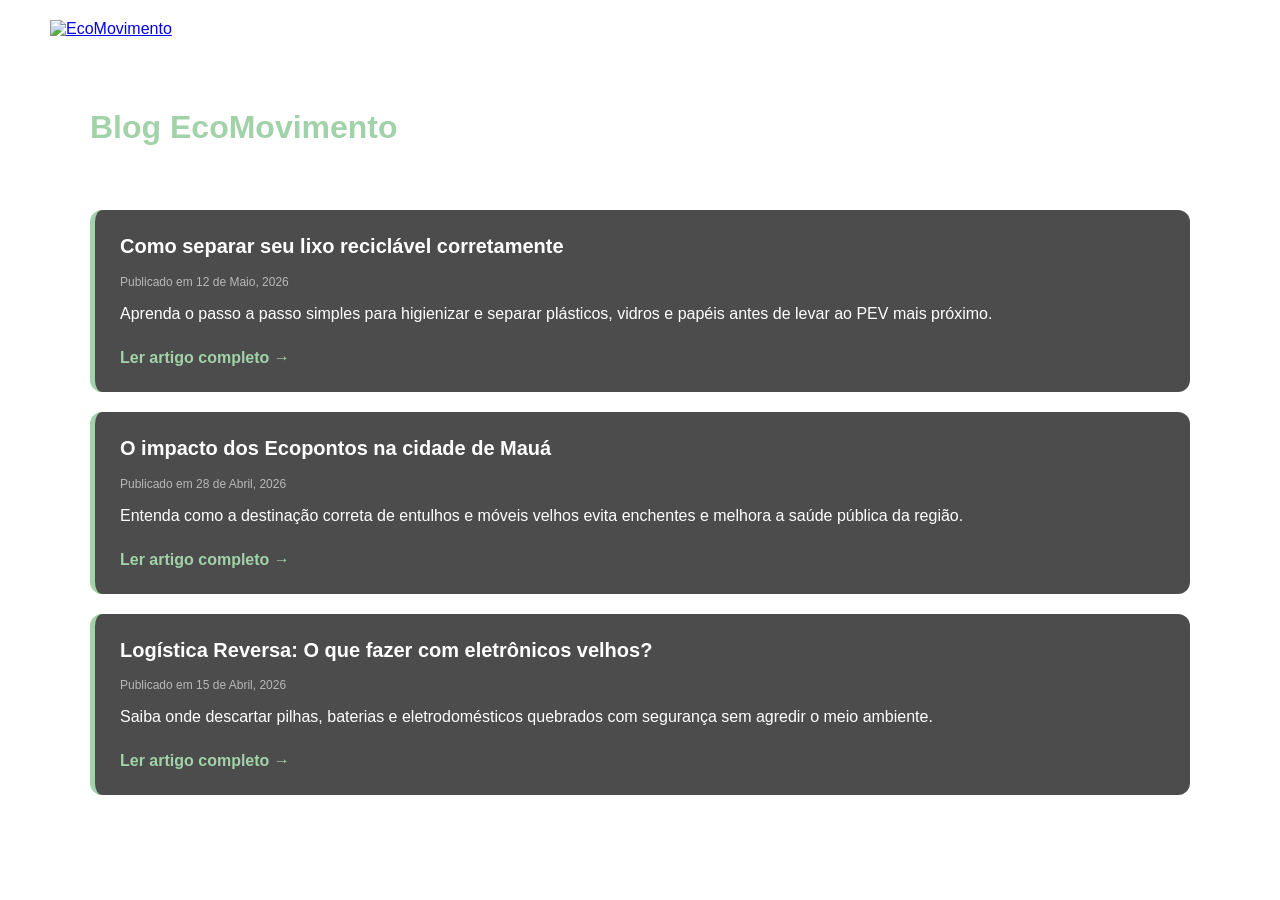
==== blog.html @ cc9b13f8 "teste" ====
<!DOCTYPE html>
<html lang="pt-BR">
<head>
    <meta charset="UTF-8">
    <meta name="viewport" content="width=device-width, initial-scale=1.0">
    <title>EcoMovimento - Blog & Notícias</title>
    <link rel="stylesheet" href="style.css">
</head>
<body>

   <header>
    <a href="index.html" class="logo">
        <img src="ecoponto.png" alt="EcoMovimento">
    </a>

    <nav class="menu-links">
        <a href="index.html">ecoponto</a>
        <a href="mapa.html">MAPA</a>
        <a href="blog.html">BLOG</a>
        <a href="contatos.html">CONTATOS</a>
        <a href="denuncia.html">DISQUE DENUNCIA</a>
        <a href="fag.html">FAQ</a>
    </nav>
</header>

    <main class="container-blog">
        <h1>Blog EcoMovimento</h1>
        <p class="subtitulo">Notícias, guias e dicas sobre descarte consciente em Mauá.</p>

        <div class="grid-posts">
            <article class="card-post">
                <h2>Como separar seu lixo reciclável corretamente</h2>
                <p class="data">Publicado em 12 de Maio, 2026</p>
                <p>Aprenda o passo a passo simples para higienizar e separar plásticos, vidros e papéis antes de levar ao PEV mais próximo.</p>
                <a href="#" class="leia-mais">Ler artigo completo →</a>
            </article>

            <article class="card-post">
                <h2>O impacto dos Ecopontos na cidade de Mauá</h2>
                <p class="data">Publicado em 28 de Abril, 2026</p>
                <p>Entenda como a destinação correta de entulhos e móveis velhos evita enchentes e melhora a saúde pública da região.</p>
                <a href="#" class="leia-mais">Ler artigo completo →</a>
            </article>

            <article class="card-post">
                <h2>Logística Reversa: O que fazer com eletrônicos velhos?</h2>
                <p class="data">Publicado em 15 de Abril, 2026</p>
                <p>Saiba onde descartar pilhas, baterias e eletrodomésticos quebrados com segurança sem agredir o meio ambiente.</p>
                <a href="#" class="leia-mais">Ler artigo completo →</a>
            </article>
        </div>
    </main>

</body>
</html>
---- style.css ----
/* 1. CONFIGURAÇÕES GLOBAIS DO SITE */
body {
    background-image: url('folhas.jpg');
    background-size: cover;
    background-position: center;
    background-repeat: no-repeat;
    min-height: 100vh;
    margin: 0;
    font-family: sans-serif;
    color: white;
}

/* 2. ESTRUTURA DO TOPO (HEADER) */
header {
    display: flex; 
    justify-content: space-between;
    align-items: center; 
    padding: 20px 50px; 
}

/* Tamanho da imagem da Logo */
header img {
    width: 300px;
    height: 80px;
}

/* Caixinha que segura os links */
header .menu-links {
    display: flex;
    gap: 20px;
}

/* Estilo padrão dos links do menu */
header .menu-links a {
    color: white; 
    text-decoration: none; 
    font-weight: bold;
    font-size: 14px;
    text-transform: uppercase; 
    transition: 0.3s; /* Transição suave */
}

/* Efeito Hover dos links do menu (CORRIGIDO) */
header .menu-links a:hover {
    color: #a2d2a9; /* Muda a cor da letra para verde claro ao passar o mouse */
}

/* 3. CONTEÚDO PRINCIPAL (CARD) */
.card-principal {
    background-color: rgba(0, 0, 0, 0.65);
    padding: 40px;
    border-radius: 15px;
    max-width: 500px;
    margin-top: 80px;
    margin-left: 50px;
}

/* Estilo padrão do Botão Saiba Mais */
.card-principal .botao {
    display: inline-block;
    background-color: #2b2b2b;
    color: white;
    text-decoration: none;
    padding: 12px 30px;
    border-radius: 5px;
    font-weight: bold;
    margin-top: 20px;
    transition: 0.3s; /* Transição suave */
}

/* Efeito Hover do Botão */
.card-principal .botao:hover {
    background-color: hsl(138, 29%, 25%); /* Muda o fundo do botão para verde escuro */
}
/* ESTRUTURA DA TELA DO MAPA */
.container-mapa {
    display: flex;
    gap: 20px;
    padding: 30px 50px;
    height: calc(100vh - 150px); /* Ajusta a altura na tela */
}

/* Painel da Lista de Ecopontos */
.lista-ecopontos {
    background-color: rgba(0, 0, 0, 0.75);
    padding: 25px;
    border-radius: 12px;
    width: 350px;
    overflow-y: auto;
}

.lista-ecopontos h2 {
    margin-top: 0;
    color: #a2d2a9;
}

.lista-ecopontos ul {
    list-style: none;
    padding: 0;
    margin-top: 20px;
}

.lista-ecopontos li {
    background: rgba(255, 255, 255, 0.1);
    padding: 12px;
    border-radius: 8px;
    margin-bottom: 12px;
    font-size: 14px;
}

/* Área reservada para o Google Maps */
#mapa {
    flex: 1;
    min-height: 500px;
    background-color: #2b2b2b;
    border-radius: 12px;
    border: 2px solid rgba(255, 255, 255, 0.2);
}

.lista-ecopontos li {
    cursor: pointer;
    transition: transform 0.2s ease, background 0.2s ease;
}

.lista-ecopontos li:hover {
    background: rgba(162, 210, 169, 0.2);
    transform: translateX(4px);
}

.mapa-vazio {
    display: flex;
    align-items: center;
    justify-content: center;
    height: 100%;
    min-height: 500px;
    text-align: center;
    padding: 30px;
    color: #dfece0;
    font-weight: bold;
    background: rgba(0, 0, 0, 0.4);
}
/* ESTRUTURA DO BLOG */
.container-blog {
    padding: 30px 50px;
    max-width: 1100px;
    margin: 0 auto;
}

.container-blog h1 {
    color: #a2d2a9;
    margin-bottom: 5px;
}

.container-blog .subtitulo {
    margin-bottom: 30px;
    opacity: 0.9;
}

/* Organização dos Cards em Grade */
.grid-posts {
    display: flex;
    flex-direction: column;
    gap: 20px;
}

.card-post {
    background-color: rgba(0, 0, 0, 0.7);
    padding: 25px;
    border-radius: 12px;
    border-left: 5px solid #a2d2a9;
    transition: 0.3s;
}

.card-post:hover {
    transform: translateX(5px); /* Efeito sutil de deslizar ao passar o mouse */
}

.card-post h2 {
    margin-top: 0;
    font-size: 20px;
}

.card-post .data {
    font-size: 12px;
    opacity: 0.6;
    margin-bottom: 15px;
}

.card-post .leia-mais {
    color: #a2d2a9;
    text-decoration: none;
    font-weight: bold;
    display: inline-block;
    margin-top: 10px;
    transition: 0.3s;
}

.card-post .leia-mais:hover {
    color: white;
}
/* ESTRUTURA DO FORMULÁRIO DE DENÚNCIA */
.container-form {
    max-width: 600px;
    margin: 40px auto;
    background-color: rgba(0, 0, 0, 0.75);
    padding: 30px;
    border-radius: 12px;
}

.container-form h1 {
    color: #a2d2a9;
    margin-top: 0;
}

.form-eco {
    display: flex;
    flex-direction: column;
    gap: 15px;
    margin-top: 20px;
}

.form-eco input, .form-eco textarea {
    padding: 12px;
    border-radius: 6px;
    border: 1px solid #444;
    background-color: #222;
    color: white;
    font-family: sans-serif;
}

.form-eco label {
    font-size: 14px;
    font-weight: bold;
}

/* ESTRUTURA DE CONTATOS E FAQ */
.container-contato {
    max-width: 900px;
    margin: 40px auto;
    display: flex;
    flex-direction: column;
    gap: 30px;
}

.caixa-info, .caixa-faq {
    background-color: rgba(0, 0, 0, 0.75);
    padding: 30px;
    border-radius: 12px;
}

.caixa-info h1, .caixa-faq h2 {
    color: #a2d2a9;
    margin-top: 0;
}

.item-faq {
    margin-top: 20px;
    border-bottom: 1px solid rgba(255, 255, 255, 0.1);
    padding-bottom: 10px;
}

.item-faq h3 {
    margin-bottom: 5px;
    font-size: 16px;
}
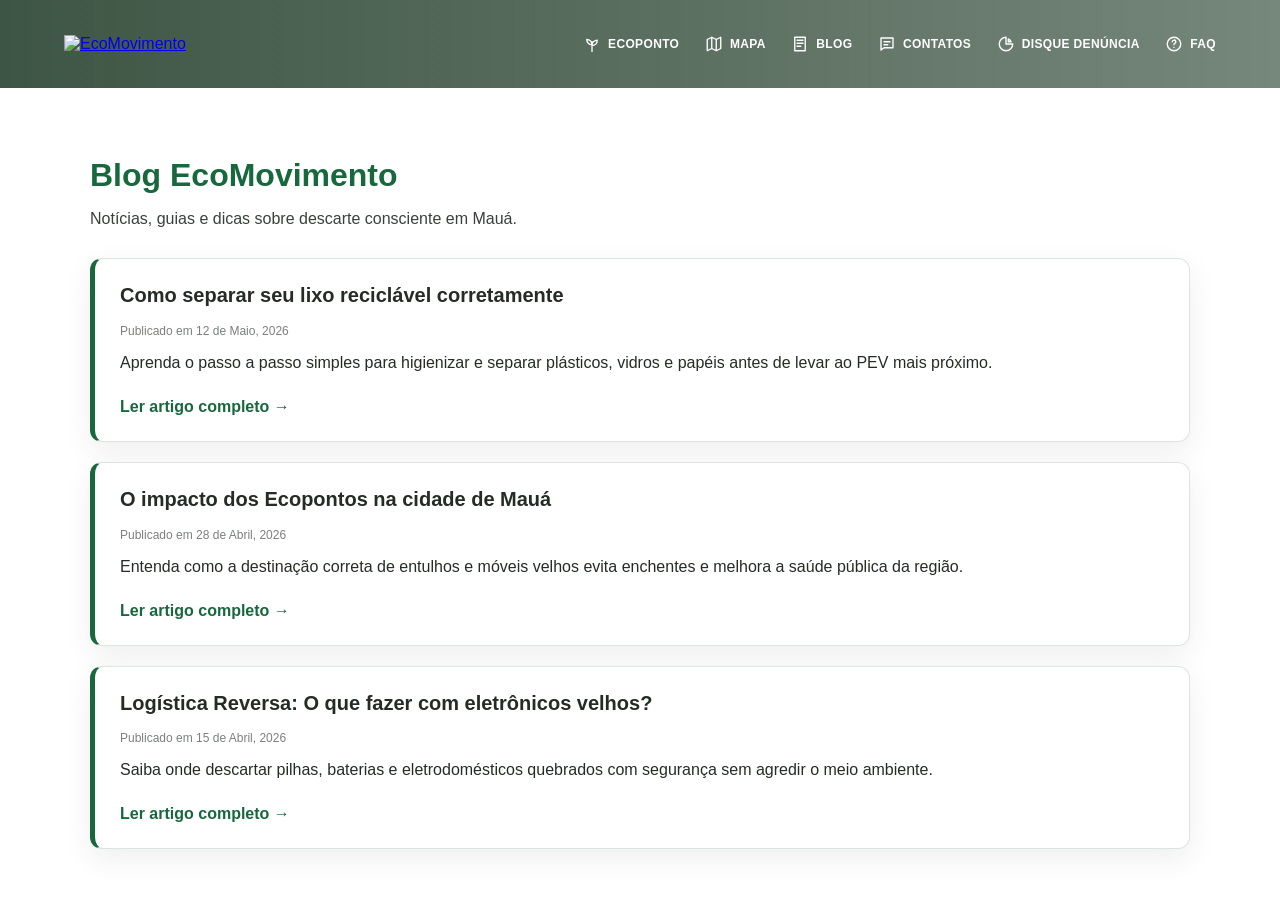
==== commit 8be23de4: "Reformulação do site adc dos ícones, mudanças do disque denuncia e tela inicial" ====
--- a/blog.html
+++ b/blog.html
@@ -6,7 +6,7 @@
     <title>EcoMovimento - Blog & Notícias</title>
     <link rel="stylesheet" href="style.css">
 </head>
-<body>
+<body class="pagina-blog">
 
    <header>
     <a href="index.html" class="logo">
@@ -14,12 +14,12 @@
     </a>
 
     <nav class="menu-links">
-        <a href="index.html">ecoponto</a>
-        <a href="mapa.html">MAPA</a>
-        <a href="blog.html">BLOG</a>
-        <a href="contatos.html">CONTATOS</a>
-        <a href="denuncia.html">DISQUE DENUNCIA</a>
-        <a href="fag.html">FAQ</a>
+        <a href="index.html"><svg class="menu-icone" viewBox="0 0 24 24" aria-hidden="true"><path d="M12 22V9m0 4C8 13 5 10 5 6c4 0 7 3 7 7Zm0 1c4 0 7-3 7-7-4 0-7 3-7 7Z"/></svg><span>ECOPONTO</span></a>
+        <a href="mapa.html"><svg class="menu-icone" viewBox="0 0 24 24" aria-hidden="true"><path d="M9 18 3 21V6l6-3 6 3 6-3v15l-6 3-6-3Zm0-15v15m6-12v15"/></svg><span>MAPA</span></a>
+        <a href="blog.html"><svg class="menu-icone" viewBox="0 0 24 24" aria-hidden="true"><path d="M5 3h14v18H5zM8 7h8M8 11h8M8 15h5"/></svg><span>BLOG</span></a>
+        <a href="contatos.html"><svg class="menu-icone" viewBox="0 0 24 24" aria-hidden="true"><path d="M4 4h16v13H8l-4 3V4Zm4 5h8m-8 4h5"/></svg><span>CONTATOS</span></a>
+        <a href="denuncia.html"><svg class="menu-icone" viewBox="0 0 24 24" aria-hidden="true"><path d="M12 3a9 9 0 1 0 9 9h-9V3Zm3 2.2V9h3.8A7 7 0 0 0 15 5.2Z"/></svg><span>DISQUE DENÚNCIA</span></a>
+        <a href="fag.html"><svg class="menu-icone" viewBox="0 0 24 24" aria-hidden="true"><circle cx="12" cy="12" r="9"/><path d="M9.8 9a2.3 2.3 0 1 1 3.1 2.2c-.9.4-.9 1.2-.9 1.8m0 3.5h.01"/></svg><span>FAQ</span></a>
     </nav>
 </header>
 
--- a/style.css
+++ b/style.css
@@ -86,12 +86,87 @@
     padding: 25px;
     border-radius: 12px;
     width: 350px;
+    box-sizing: border-box;
+    flex: 0 0 350px;
     overflow-y: auto;
 }
 
 .lista-ecopontos h2 {
     margin-top: 0;
     color: #a2d2a9;
+}
+
+.busca-mapa {
+    display: grid;
+    gap: 10px;
+    margin: 20px 0 24px;
+}
+
+.busca-mapa label {
+    font-weight: bold;
+}
+
+.campo-busca-mapa {
+    display: flex;
+    gap: 8px;
+}
+
+.campo-busca-mapa input {
+    width: 100%;
+    min-width: 0;
+    padding: 11px 12px;
+    border: 1px solid #b9c1bb;
+    border-radius: 8px;
+    background: white;
+    color: #20231f;
+    font: inherit;
+}
+
+.campo-busca-mapa input:focus-visible,
+.campo-busca-mapa button:focus-visible,
+.limpar-busca-mapa:focus-visible {
+    outline: 3px solid #a2d2a9;
+    outline-offset: 3px;
+}
+
+.campo-busca-mapa button {
+    flex: 0 0 auto;
+    padding: 10px 16px;
+    border: 1px solid #16874f;
+    border-radius: 8px;
+    background: #16874f;
+    color: white;
+    font: inherit;
+    font-weight: bold;
+    cursor: pointer;
+}
+
+.campo-busca-mapa button:hover {
+    background: #116d40;
+}
+
+.limpar-busca-mapa {
+    min-height: 42px;
+    padding: 8px 12px;
+    border: 1px solid #a2d2a9;
+    border-radius: 8px;
+    background: transparent;
+    color: #c5e5ca;
+    font: inherit;
+    font-weight: bold;
+    cursor: pointer;
+}
+
+.limpar-busca-mapa:hover {
+    background: rgba(162, 210, 169, 0.14);
+}
+
+.status-busca-mapa {
+    min-height: 1.4em;
+    margin: 0;
+    color: #f0f3f0;
+    font-size: 13px;
+    line-height: 1.4;
 }
 
 .lista-ecopontos ul {
@@ -111,7 +186,9 @@
 /* Área reservada para o Google Maps */
 #mapa {
     flex: 1;
+    min-width: 0;
     min-height: 500px;
+    overflow: hidden;
     background-color: #2b2b2b;
     border-radius: 12px;
     border: 2px solid rgba(255, 255, 255, 0.2);
@@ -262,4 +339,694 @@
 .item-faq h3 {
     margin-bottom: 5px;
     font-size: 16px;
+}
+
+/* CARROSSEL DE PROGRAMAS DE RECICLAGEM */
+.carrossel-reciclagem {
+    max-width: 1000px;
+    margin: 55px auto;
+    padding: 0 24px;
+}
+
+.carrossel-intro {
+    max-width: 680px;
+    margin: 0 auto 28px;
+    text-align: center;
+}
+
+.carrossel-etiqueta,
+.programa-categoria {
+    color: #a2d2a9;
+    font-size: 13px;
+    font-weight: bold;
+    letter-spacing: 1px;
+    text-transform: uppercase;
+}
+
+.carrossel-intro h1 {
+    margin: 8px 0;
+    font-size: clamp(28px, 5vw, 42px);
+}
+
+.carrossel-intro > p:last-child {
+    line-height: 1.6;
+}
+
+.carrossel {
+    display: flex;
+    align-items: center;
+    gap: 16px;
+}
+
+.carrossel-janela {
+    flex: 1;
+    min-width: 0;
+}
+
+.card-programa {
+    min-height: 300px;
+    padding: 32px;
+    border: 1px solid rgba(162, 210, 169, 0.4);
+    border-radius: 16px;
+    background: rgba(0, 0, 0, 0.78);
+    box-shadow: 0 12px 32px rgba(0, 0, 0, 0.25);
+}
+
+.card-programa[hidden] {
+    display: none;
+}
+
+.card-programa h2 {
+    margin: 12px 0;
+    font-size: clamp(24px, 4vw, 34px);
+}
+
+.card-programa p {
+    max-width: 680px;
+    line-height: 1.6;
+}
+
+.card-programa .programa-destaque {
+    color: #d7ead9;
+}
+
+.card-programa .botao {
+    display: inline-block;
+    margin-top: 12px;
+    padding: 12px 22px;
+    border-radius: 6px;
+    background: #315d3b;
+    color: white;
+    font-weight: bold;
+    text-decoration: none;
+}
+
+.card-programa .botao:hover,
+.card-programa .botao:focus-visible {
+    background: #42774f;
+}
+
+.carrossel-controle {
+    flex: 0 0 44px;
+    width: 44px;
+    height: 44px;
+    border: 1px solid rgba(255, 255, 255, 0.45);
+    border-radius: 50%;
+    background: rgba(0, 0, 0, 0.65);
+    color: white;
+    font-size: 18px;
+    cursor: pointer;
+}
+
+.carrossel-controle:hover,
+.carrossel-controle:focus-visible {
+    background: #315d3b;
+}
+
+.carrossel-paginacao {
+    display: flex;
+    justify-content: center;
+    gap: 10px;
+    margin: 20px 0 12px;
+}
+
+.carrossel-paginacao button {
+    width: 11px;
+    height: 11px;
+    padding: 0;
+    border: 0;
+    border-radius: 50%;
+    background: rgba(255, 255, 255, 0.5);
+    cursor: pointer;
+}
+
+.carrossel-paginacao button[aria-current="true"] {
+    background: #a2d2a9;
+    transform: scale(1.2);
+}
+
+.carrossel-aviso {
+    max-width: 760px;
+    margin: 0 auto;
+    color: #e4e9e4;
+    font-size: 13px;
+    line-height: 1.5;
+    text-align: center;
+}
+
+@media (max-width: 600px) {
+    .carrossel-reciclagem {
+        margin: 32px auto;
+        padding: 0 14px;
+    }
+
+    .carrossel {
+        gap: 8px;
+    }
+
+    .card-programa {
+        min-height: 360px;
+        padding: 22px;
+    }
+
+    .carrossel-controle {
+        flex-basis: 36px;
+        width: 36px;
+        height: 36px;
+    }
+}
+
+/* FORMULÁRIO DE CONTATO */
+.pagina-contato header {
+    gap: 16px;
+}
+
+.pagina-contato header .menu-links a[aria-current="page"] {
+    color: #a2d2a9;
+}
+
+.container-contato {
+    width: min(1180px, calc(100% - 48px));
+    margin: 28px auto 48px;
+    display: grid;
+    grid-template-columns: minmax(0, 1.2fr) minmax(280px, 0.8fr);
+    align-items: center;
+    gap: 32px;
+}
+
+.form-contato {
+    padding: 32px;
+    border: 1px solid rgba(255, 255, 255, 0.16);
+    border-radius: 16px;
+    background: rgba(0, 0, 0, 0.78);
+    box-shadow: 0 16px 40px rgba(0, 0, 0, 0.24);
+}
+
+.form-contato h1 {
+    margin: 0 0 8px;
+    color: #a2d2a9;
+    font-size: clamp(28px, 4vw, 36px);
+}
+
+.contato-intro {
+    max-width: 620px;
+    margin: 0 0 24px;
+    line-height: 1.55;
+}
+
+.form-contato form {
+    display: grid;
+    gap: 16px;
+}
+
+.campo-contato {
+    display: grid;
+    gap: 7px;
+}
+
+.campo-contato label {
+    font-weight: bold;
+}
+
+.campo-contato label span,
+.campo-contato small {
+    color: #d2d8d2;
+    font-size: 13px;
+    font-weight: normal;
+}
+
+.campo-contato .campo-obrigatorio {
+    color: #ffd1ca;
+}
+
+.campo-contato input,
+.campo-contato textarea {
+    width: 100%;
+    box-sizing: border-box;
+    padding: 12px 14px;
+    border: 1px solid #7b827d;
+    border-radius: 8px;
+    background: #242624;
+    color: white;
+    font: inherit;
+}
+
+.campo-contato textarea {
+    min-height: 130px;
+    resize: vertical;
+}
+
+.campo-contato input::placeholder,
+.campo-contato textarea::placeholder {
+    color: #c4c8c4;
+    opacity: 1;
+}
+
+.campo-contato input:focus-visible,
+.campo-contato textarea:focus-visible,
+.botao-contato:focus-visible,
+.dialogo-contato button:focus-visible,
+.dialogo-contato a:focus-visible {
+    outline: 3px solid #a2d2a9;
+    outline-offset: 3px;
+}
+
+.aviso-email {
+    margin: 0;
+    padding: 12px 14px;
+    border-radius: 8px;
+    background: rgba(255, 255, 255, 0.9);
+    color: #20231f;
+    font-size: 14px;
+    line-height: 1.5;
+}
+
+.botao-contato,
+.botao-confirmar {
+    display: inline-flex;
+    align-items: center;
+    justify-content: center;
+    min-height: 48px;
+    padding: 11px 20px;
+    border: 1px solid #087443;
+    border-radius: 8px;
+    background: #087443;
+    color: white;
+    font: inherit;
+    font-weight: bold;
+    text-align: center;
+    text-decoration: none;
+    cursor: pointer;
+}
+
+.botao-contato:hover,
+.botao-confirmar:hover {
+    background: #066238;
+}
+
+.status-contato {
+    margin: 0;
+    line-height: 1.5;
+}
+
+.cartao-canais {
+    padding: 32px;
+    border-radius: 18px;
+    background: #fff;
+    color: #20231f;
+    box-shadow: 0 16px 40px rgba(0, 0, 0, 0.24);
+}
+
+.selo-canais,
+.icone-confirmacao {
+    display: inline-flex;
+    align-items: center;
+    justify-content: center;
+    width: 52px;
+    height: 52px;
+    border-radius: 50%;
+    background: #16874f;
+    color: white;
+    font-size: 28px;
+    font-weight: bold;
+}
+
+.cartao-canais h2 {
+    margin: 18px 0 8px;
+    color: #17211b;
+    font-size: 26px;
+}
+
+.cartao-canais > p {
+    margin: 0 0 22px;
+    line-height: 1.55;
+}
+
+.canal-contato {
+    padding: 16px 0;
+    border-top: 1px solid #e2e7e3;
+}
+
+.canal-contato h3 {
+    margin: 0 0 6px;
+    font-size: 15px;
+}
+
+.canal-contato p {
+    margin: 0;
+}
+
+.canal-contato a {
+    color: #08683d;
+    overflow-wrap: anywhere;
+}
+
+.dialogo-contato {
+    width: min(520px, calc(100% - 40px));
+    max-width: none;
+    box-sizing: border-box;
+    padding: 30px;
+    border: 0;
+    border-radius: 18px;
+    color: #20231f;
+    box-shadow: 0 24px 70px rgba(0, 0, 0, 0.35);
+}
+
+.dialogo-contato::backdrop {
+    background: rgba(0, 0, 0, 0.64);
+}
+
+.dialogo-contato > form {
+    margin: 0;
+}
+
+.fechar-dialogo {
+    position: absolute;
+    top: 12px;
+    right: 14px;
+    border: 0;
+    background: transparent;
+    color: #515851;
+    font-size: 28px;
+    cursor: pointer;
+}
+
+.dialogo-contato .icone-confirmacao {
+    width: 48px;
+    height: 48px;
+    font-size: 30px;
+}
+
+.dialogo-contato h2 {
+    margin: 14px 0 8px;
+    color: #17211b;
+    font-size: 25px;
+}
+
+.dialogo-contato > p {
+    line-height: 1.55;
+}
+
+.resumo-contato {
+    max-height: 180px;
+    overflow: auto;
+    margin: 18px 0;
+    padding: 14px;
+    border-radius: 8px;
+    background: #f0f3f0;
+    line-height: 1.5;
+    overflow-wrap: anywhere;
+    white-space: pre-wrap;
+}
+
+.acoes-dialogo {
+    display: flex;
+    gap: 12px;
+}
+
+.botao-revisar,
+.botao-confirmar {
+    flex: 1;
+    min-width: 0;
+    min-height: 48px;
+    box-sizing: border-box;
+}
+
+.botao-revisar {
+    padding: 10px 14px;
+    border: 1px solid #087443;
+    border-radius: 8px;
+    background: white;
+    color: #087443;
+    font: inherit;
+    font-weight: bold;
+    cursor: pointer;
+}
+
+.botao-revisar:hover {
+    background: #edf6f0;
+}
+
+@media (max-width: 800px) {
+    .pagina-contato header {
+        align-items: flex-start;
+        flex-direction: column;
+        padding: 16px 24px;
+    }
+
+    .pagina-contato header .menu-links {
+        flex-wrap: wrap;
+    }
+
+    .container-contato {
+        grid-template-columns: 1fr;
+        width: min(640px, calc(100% - 32px));
+        margin-top: 16px;
+    }
+}
+
+@media (max-width: 480px) {
+    .form-contato,
+    .cartao-canais {
+        padding: 22px;
+    }
+
+    .acoes-dialogo {
+        flex-direction: column;
+    }
+}
+
+@media (max-width: 760px) {
+    .pagina-mapa header {
+        align-items: flex-start;
+        flex-direction: column;
+        padding: 16px 24px;
+    }
+
+    .pagina-mapa header .menu-links {
+        flex-wrap: wrap;
+    }
+
+    .container-mapa {
+        height: auto;
+        min-height: 0;
+        flex-direction: column;
+        padding: 20px 16px;
+    }
+
+    .lista-ecopontos {
+        width: 100%;
+        max-height: 55vh;
+        flex-basis: auto;
+    }
+
+    #mapa {
+        min-height: 55vh;
+    }
+}
+
+/* REDESIGN: cabeçalhos com imagem, conteúdo claro e navegação responsiva */
+html { scroll-behavior: smooth; }
+body { background: #f4f7f4; color: #20251f; }
+
+header {
+    position: relative;
+    z-index: 10;
+    min-height: 88px;
+    box-sizing: border-box;
+    padding: 14px 5vw;
+    background: rgba(20, 43, 25, 0.82);
+    backdrop-filter: blur(8px);
+}
+header img { width: 220px; height: 66px; object-fit: contain; }
+header .menu-links { gap: clamp(10px, 2vw, 26px); }
+header .menu-links a {
+    display: inline-flex;
+    align-items: center;
+    gap: 7px;
+    color: #fff;
+    font-size: 12px;
+    letter-spacing: .35px;
+}
+.menu-icone {
+    width: 18px;
+    height: 18px;
+    flex: 0 0 18px;
+    fill: none;
+    stroke: currentColor;
+    stroke-width: 1.8;
+    stroke-linecap: round;
+    stroke-linejoin: round;
+}
+header .menu-links a:hover .menu-icone,
+header .menu-links a[aria-current="page"] .menu-icone {
+    transform: translateY(-1px);
+}
+.menu-icone { transition: transform .2s ease; }
+header .menu-links a:hover, header .menu-links a[aria-current="page"] { color: #b9ddb8; }
+
+.pagina-inicial header { position: absolute; top: 0; left: 0; width: 100%; background: rgba(20, 43, 25, 0.72); }
+.hero-card .botao { display: inline-block; margin-top: 8px; padding: 12px 22px; border-radius: 6px; font-weight: 800; text-decoration: none; }
+.hero-inicial {
+    min-height: 520px;
+    display: flex;
+    align-items: center;
+    padding: 112px 7vw 48px;
+    box-sizing: border-box;
+    background: linear-gradient(90deg, rgba(12, 27, 15, .72), rgba(12, 27, 15, .12)), url('folhas.jpg') center/cover;
+    color: white;
+}
+.hero-card {
+    max-width: 540px;
+    padding: 30px 34px;
+    border: 1px solid rgba(255,255,255,.22);
+    border-radius: 12px;
+    background: rgba(20, 38, 23, .72);
+    backdrop-filter: blur(4px);
+}
+.hero-etiqueta, .secao-etiqueta { margin: 0 0 8px; color: #c8e4c8; font-size: 13px; font-weight: 800; text-transform: uppercase; letter-spacing: 1.2px; }
+.hero-card h1 { margin: 0 0 12px; font-size: clamp(32px, 5vw, 54px); line-height: 1.05; }
+.hero-card p:not(.hero-etiqueta) { max-width: 470px; font-size: 17px; line-height: 1.6; }
+.hero-card .botao { background: #eff5ef; color: #1f3e28; }
+.hero-card .botao:hover { background: #cfe6d0; }
+
+.secao-projeto {
+    display: grid;
+    grid-template-columns: 1fr 1fr;
+    max-width: 1180px;
+    margin: 52px auto;
+    min-height: 390px;
+    background: white;
+    box-shadow: 0 16px 44px rgba(35, 55, 39, .10);
+}
+.projeto-imagem { min-height: 390px; background: url('folhas.jpg') center/cover; }
+.projeto-conteudo { display: flex; flex-direction: column; justify-content: center; padding: 44px; }
+.projeto-conteudo .secao-etiqueta { color: #4d8157; }
+.projeto-conteudo h2 { margin: 4px 0 14px; color: #1d3b25; font-size: clamp(32px, 4vw, 46px); }
+.projeto-conteudo p { line-height: 1.7; }
+.projeto-acoes { display: flex; flex-wrap: wrap; gap: 10px; margin-top: 12px; }
+.botao-verde { background: #17683d !important; color: white !important; }
+.botao-claro { background: #eef3ef !important; color: #17683d !important; border: 1px solid #cbd9ce; }
+
+.pagina-inicial .carrossel-reciclagem { max-width: 1180px; color: #20251f; }
+.pagina-inicial .carrossel-intro h2 { margin: 8px 0; color: #1d3b25; font-size: clamp(28px, 4vw, 42px); }
+.pagina-inicial .card-programa { border-color: #dce6df; background: white; color: #252c26; box-shadow: 0 12px 30px rgba(35,55,39,.10); }
+.pagina-inicial .card-programa .programa-destaque { color: #3e6946; }
+.pagina-inicial .carrossel-controle { background: white; border-color: #c8d5ca; color: #285436; }
+.pagina-inicial .carrossel-paginacao button { background: #c4cdc6; }
+.pagina-inicial .carrossel-paginacao button[aria-current="true"] { background: #17683d; }
+.pagina-inicial .carrossel-aviso { color: #687168; }
+
+.pagina-mapa, .pagina-denuncia, .pagina-contato, .pagina-blog, .pagina-faq { background: #fff; }
+.pagina-mapa header, .pagina-denuncia header, .pagina-contato header, .pagina-blog header, .pagina-faq header {
+    background: linear-gradient(90deg, rgba(19,48,27,.82), rgba(19,48,27,.58)), url('folhas.jpg') center/cover;
+}
+
+.container-mapa { height: calc(100vh - 118px); padding: 28px 5vw 40px; background: #fff; }
+.lista-ecopontos { background: white; color: #252c26; border: 1px solid #dde5df; box-shadow: 0 12px 32px rgba(35,55,39,.10); }
+.lista-ecopontos h2 { color: #17683d; }
+.status-busca-mapa { color: #687168; }
+.limpar-busca-mapa { border-color: #17683d; color: #17683d; }
+.lista-ecopontos li { background: #f2f5f2; color: #2c332d; border: 1px solid transparent; }
+.lista-ecopontos li:hover { background: #e8f2e9; border-color: #b9d2be; }
+#mapa { border: 1px solid #dce5de; background: #edf1ed; }
+
+.container-form { max-width: 680px; margin: 48px auto; background: white; color: #252c26; border: 1px solid #dfe6e1; box-shadow: 0 14px 38px rgba(35,55,39,.10); }
+.container-form h1 { color: #17683d; }
+.form-eco input, .form-eco textarea { background: #fff; color: #252c26; border: 1px solid #aebbb1; }
+.form-eco input:focus, .form-eco textarea:focus { border-color: #17683d; outline: 3px solid rgba(23,104,61,.12); }
+.form-eco .botao { border: 0; background: #17683d; }
+
+.pagina-contato .container-contato { margin-top: 48px; }
+.pagina-contato .form-contato { background: #fff; color: #252c26; border: 1px solid #dde5df; box-shadow: 0 14px 38px rgba(35,55,39,.10); }
+.pagina-contato .form-contato h1 { color: #17683d; }
+.pagina-contato .contato-intro { color: #687168; }
+.pagina-contato .campo-contato label span, .pagina-contato .campo-contato small { color: #687168; }
+.pagina-contato .campo-contato input, .pagina-contato .campo-contato textarea { background: #fff; color: #252c26; border: 1px solid #aebbb1; }
+
+.container-blog { max-width: 1100px; padding: 48px 24px; color: #252c26; }
+.container-blog h1 { color: #17683d; }
+.card-post { background: #fff; color: #252c26; border: 1px solid #dde5df; border-left: 5px solid #17683d; box-shadow: 0 10px 28px rgba(35,55,39,.08); }
+.card-post .leia-mais { color: #17683d; }
+
+.pagina-faq header { margin-bottom: 0; }
+.caixa-faq { max-width: 960px; margin: 48px auto; background: #fff; color: #252c26; border: 1px solid #dde5df; box-shadow: 0 14px 38px rgba(35,55,39,.08); }
+.caixa-faq h2 { color: #17683d; }
+.item-faq { border-bottom: 1px solid #e4eae6; }
+
+/* Página de Disque Denúncia */
+.pagina-denuncia { background: #fff; }
+.denuncia-conteudo { color: #252c26; }
+.denuncia-hero {
+    min-height: 220px;
+    margin: 0 8px;
+    display: flex;
+    align-items: center;
+    justify-content: center;
+    border-radius: 8px;
+    background: linear-gradient(90deg, rgba(12, 27, 15, .72), rgba(12, 27, 15, .38)), url('folhas.jpg') center/cover;
+    color: #fff;
+    text-align: center;
+}
+.denuncia-hero h1 {
+    margin: 0;
+    font-size: clamp(32px, 5vw, 52px);
+    letter-spacing: 1px;
+}
+.denuncia-texto {
+    max-width: 1180px;
+    margin: 24px auto 48px;
+    padding: 0 38px;
+    line-height: 1.55;
+}
+.denuncia-texto p { margin: 0 0 24px; }
+.denuncia-texto h2 {
+    margin: 34px 0 18px;
+    font-size: 20px;
+}
+.botao-denuncia {
+    width: min(720px, 100%);
+    min-height: 54px;
+    margin: 0 auto;
+    box-sizing: border-box;
+    display: flex;
+    align-items: center;
+    justify-content: center;
+    gap: 12px;
+    border: 1px solid #17683d;
+    border-radius: 8px;
+    background: #17683d;
+    color: white;
+    font-weight: 800;
+    text-decoration: none;
+    transition: .2s ease;
+}
+.botao-denuncia svg {
+    width: 21px;
+    height: 21px;
+    fill: none;
+    stroke: currentColor;
+    stroke-width: 2;
+    stroke-linecap: round;
+    stroke-linejoin: round;
+}
+.botao-denuncia:hover { background: #115832; transform: translateY(-2px); }
+
+@media (max-width: 900px) {
+    header { align-items: flex-start; flex-direction: column; gap: 8px; }
+    header img { width: 190px; height: 58px; }
+    header .menu-links { width: 100%; flex-wrap: wrap; }
+    .pagina-inicial header { position: relative; }
+    .hero-inicial { min-height: 480px; padding: 48px 24px; }
+    .secao-projeto { grid-template-columns: 1fr; margin: 32px 24px; }
+    .projeto-imagem { min-height: 260px; }
+}
+@media (max-width: 600px) {
+    header { padding: 12px 16px; }
+    header .menu-links { gap: 10px 14px; }
+    header .menu-links a { font-size: 11px; }
+    .hero-card { padding: 24px 20px; }
+    .projeto-conteudo { padding: 28px 20px; }
+    .container-mapa { height: auto; }
+    .container-form { margin: 24px 16px; }
 }
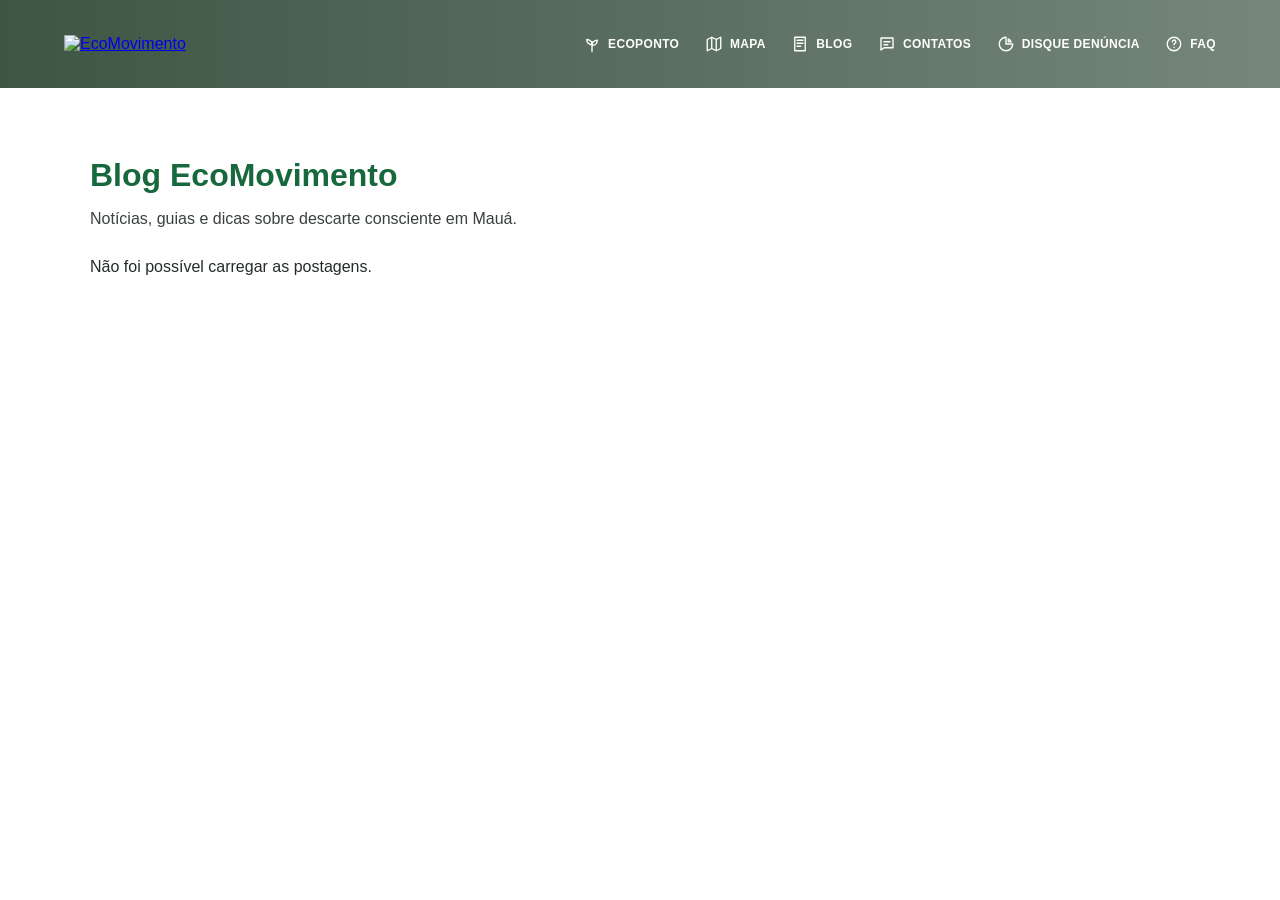
==== commit 1670e965: "Adiciona blog e atualiza funcionalidades do EcoMovimento" ====
--- a/blog.html
+++ b/blog.html
@@ -1,55 +1,67 @@
+<!-- Declara que o documento usa HTML5. -->
 <!DOCTYPE html>
+<!-- Define o elemento raiz da página e seu idioma. -->
 <html lang="pt-BR">
+<!-- Abre a área de metadados da página. -->
 <head>
+    <!-- Define informações técnicas ou responsividade da página. -->
     <meta charset="UTF-8">
+    <!-- Define informações técnicas ou responsividade da página. -->
     <meta name="viewport" content="width=device-width, initial-scale=1.0">
+    <!-- Define o nome mostrado na aba do navegador. -->
     <title>EcoMovimento - Blog & Notícias</title>
+    <!-- Relaciona um arquivo externo de estilos ao documento. -->
     <link rel="stylesheet" href="style.css">
+    <link rel="stylesheet" href="blog.css">
+<!-- Fecha a área de metadados da página. -->
 </head>
+<!-- Abre o conteúdo visível da página e pode definir uma classe específica. -->
 <body class="pagina-blog">
 
-   <header>
+   <!-- Cabeçalho: contém o logo e o menu de navegação principal. -->
+<!-- Abre a área de metadados da página. -->
+<header>
+    <!-- Cria um link para outra página ou endereço externo. -->
     <a href="index.html" class="logo">
+        <!-- Exibe uma imagem e fornece seu texto alternativo. -->
         <img src="ecoponto.png" alt="EcoMovimento">
+    <!-- Insere ou abre um elemento visual da página. -->
     </a>
 
+    <!-- Abre o menu principal de navegação. -->
     <nav class="menu-links">
+        <!-- Cria um link para outra página ou endereço externo. -->
         <a href="index.html"><svg class="menu-icone" viewBox="0 0 24 24" aria-hidden="true"><path d="M12 22V9m0 4C8 13 5 10 5 6c4 0 7 3 7 7Zm0 1c4 0 7-3 7-7-4 0-7 3-7 7Z"/></svg><span>ECOPONTO</span></a>
+        <!-- Cria um link para outra página ou endereço externo. -->
         <a href="mapa.html"><svg class="menu-icone" viewBox="0 0 24 24" aria-hidden="true"><path d="M9 18 3 21V6l6-3 6 3 6-3v15l-6 3-6-3Zm0-15v15m6-12v15"/></svg><span>MAPA</span></a>
+        <!-- Cria um link para outra página ou endereço externo. -->
         <a href="blog.html"><svg class="menu-icone" viewBox="0 0 24 24" aria-hidden="true"><path d="M5 3h14v18H5zM8 7h8M8 11h8M8 15h5"/></svg><span>BLOG</span></a>
+        <!-- Cria um link para outra página ou endereço externo. -->
         <a href="contatos.html"><svg class="menu-icone" viewBox="0 0 24 24" aria-hidden="true"><path d="M4 4h16v13H8l-4 3V4Zm4 5h8m-8 4h5"/></svg><span>CONTATOS</span></a>
+        <!-- Cria um link para outra página ou endereço externo. -->
         <a href="denuncia.html"><svg class="menu-icone" viewBox="0 0 24 24" aria-hidden="true"><path d="M12 3a9 9 0 1 0 9 9h-9V3Zm3 2.2V9h3.8A7 7 0 0 0 15 5.2Z"/></svg><span>DISQUE DENÚNCIA</span></a>
+        <!-- Cria um link para outra página ou endereço externo. -->
         <a href="fag.html"><svg class="menu-icone" viewBox="0 0 24 24" aria-hidden="true"><circle cx="12" cy="12" r="9"/><path d="M9.8 9a2.3 2.3 0 1 1 3.1 2.2c-.9.4-.9 1.2-.9 1.8m0 3.5h.01"/></svg><span>FAQ</span></a>
+    <!-- Fecha o menu principal de navegação. -->
     </nav>
+<!-- Fecha a área de metadados da página. -->
 </header>
 
+    <!-- Abre a área principal de conteúdo da página. -->
     <main class="container-blog">
+        <!-- Exibe o título principal da página. -->
         <h1>Blog EcoMovimento</h1>
+        <!-- Exibe um parágrafo de texto explicativo. -->
         <p class="subtitulo">Notícias, guias e dicas sobre descarte consciente em Mauá.</p>
 
+        <!-- Cria um agrupamento genérico de elementos. -->
         <div class="grid-posts">
-            <article class="card-post">
-                <h2>Como separar seu lixo reciclável corretamente</h2>
-                <p class="data">Publicado em 12 de Maio, 2026</p>
-                <p>Aprenda o passo a passo simples para higienizar e separar plásticos, vidros e papéis antes de levar ao PEV mais próximo.</p>
-                <a href="#" class="leia-mais">Ler artigo completo →</a>
-            </article>
-
-            <article class="card-post">
-                <h2>O impacto dos Ecopontos na cidade de Mauá</h2>
-                <p class="data">Publicado em 28 de Abril, 2026</p>
-                <p>Entenda como a destinação correta de entulhos e móveis velhos evita enchentes e melhora a saúde pública da região.</p>
-                <a href="#" class="leia-mais">Ler artigo completo →</a>
-            </article>
-
-            <article class="card-post">
-                <h2>Logística Reversa: O que fazer com eletrônicos velhos?</h2>
-                <p class="data">Publicado em 15 de Abril, 2026</p>
-                <p>Saiba onde descartar pilhas, baterias e eletrodomésticos quebrados com segurança sem agredir o meio ambiente.</p>
-                <a href="#" class="leia-mais">Ler artigo completo →</a>
-            </article>
+            <!-- Insere ou abre um elemento visual da página. -->
         </div>
+    <!-- Fecha a área principal de conteúdo da página. -->
     </main>
-
+<script src="blog.js"></script>
+<!-- Fecha o conteúdo visível da página. -->
 </body>
-</html>+<!-- Fecha o documento HTML. -->
+</html>
--- a/style.css
+++ b/style.css
@@ -1,1032 +1,1955 @@
+/* ===============================================================
+   ARQUIVO DE ESTILOS DO SITE
+   Este arquivo define cores, tamanhos, espaçamentos e responsividade.
+   =============================================================== */
 /* 1. CONFIGURAÇÕES GLOBAIS DO SITE */
+/* Abre um bloco de estilos para o elemento ou regra selecionada. */
 body {
+    /* Define uma propriedade visual para os elementos selecionados. */
     background-image: url('folhas.jpg');
+    /* Define uma propriedade visual para os elementos selecionados. */
     background-size: cover;
+    /* Define uma propriedade visual para os elementos selecionados. */
     background-position: center;
+    /* Define uma propriedade visual para os elementos selecionados. */
     background-repeat: no-repeat;
+    /* Define uma propriedade visual para os elementos selecionados. */
     min-height: 100vh;
+    /* Define uma propriedade visual para os elementos selecionados. */
     margin: 0;
+    /* Define uma propriedade visual para os elementos selecionados. */
     font-family: sans-serif;
+    /* Define uma propriedade visual para os elementos selecionados. */
     color: white;
+/* Fecha o bloco atual de estilos CSS. */
 }
 
 /* 2. ESTRUTURA DO TOPO (HEADER) */
+/* Abre um bloco de estilos para o elemento ou regra selecionada. */
 header {
+    /* Define uma propriedade visual para os elementos selecionados. */
     display: flex; 
+    /* Define uma propriedade visual para os elementos selecionados. */
     justify-content: space-between;
+    /* Define uma propriedade visual para os elementos selecionados. */
     align-items: center; 
+    /* Define uma propriedade visual para os elementos selecionados. */
     padding: 20px 50px; 
+/* Fecha o bloco atual de estilos CSS. */
 }
 
 /* Tamanho da imagem da Logo */
+/* Abre um bloco de estilos para o elemento ou regra selecionada. */
 header img {
+    /* Define uma propriedade visual para os elementos selecionados. */
     width: 300px;
+    /* Define uma propriedade visual para os elementos selecionados. */
     height: 80px;
+/* Fecha o bloco atual de estilos CSS. */
 }
 
 /* Caixinha que segura os links */
+/* Abre um bloco de estilos para o elemento ou regra selecionada. */
 header .menu-links {
+    /* Define uma propriedade visual para os elementos selecionados. */
     display: flex;
+    /* Define uma propriedade visual para os elementos selecionados. */
     gap: 20px;
+/* Fecha o bloco atual de estilos CSS. */
 }
 
 /* Estilo padrão dos links do menu */
+/* Abre um bloco de estilos para o elemento ou regra selecionada. */
 header .menu-links a {
+    /* Define uma propriedade visual para os elementos selecionados. */
     color: white; 
+    /* Define uma propriedade visual para os elementos selecionados. */
     text-decoration: none; 
+    /* Define uma propriedade visual para os elementos selecionados. */
     font-weight: bold;
+    /* Define uma propriedade visual para os elementos selecionados. */
     font-size: 14px;
+    /* Define uma propriedade visual para os elementos selecionados. */
     text-transform: uppercase; 
     transition: 0.3s; /* Transição suave */
+/* Fecha o bloco atual de estilos CSS. */
 }
 
 /* Efeito Hover dos links do menu (CORRIGIDO) */
+/* Abre um bloco de estilos para o elemento ou regra selecionada. */
 header .menu-links a:hover {
     color: #a2d2a9; /* Muda a cor da letra para verde claro ao passar o mouse */
+/* Fecha o bloco atual de estilos CSS. */
 }
 
 /* 3. CONTEÚDO PRINCIPAL (CARD) */
+/* Abre um bloco de estilos para o elemento ou regra selecionada. */
 .card-principal {
+    /* Define uma propriedade visual para os elementos selecionados. */
     background-color: rgba(0, 0, 0, 0.65);
+    /* Define uma propriedade visual para os elementos selecionados. */
     padding: 40px;
+    /* Define uma propriedade visual para os elementos selecionados. */
     border-radius: 15px;
+    /* Define uma propriedade visual para os elementos selecionados. */
     max-width: 500px;
+    /* Define uma propriedade visual para os elementos selecionados. */
     margin-top: 80px;
+    /* Define uma propriedade visual para os elementos selecionados. */
     margin-left: 50px;
+/* Fecha o bloco atual de estilos CSS. */
 }
 
 /* Estilo padrão do Botão Saiba Mais */
+/* Abre um bloco de estilos para o elemento ou regra selecionada. */
 .card-principal .botao {
+    /* Define uma propriedade visual para os elementos selecionados. */
     display: inline-block;
+    /* Define uma propriedade visual para os elementos selecionados. */
     background-color: #2b2b2b;
+    /* Define uma propriedade visual para os elementos selecionados. */
     color: white;
+    /* Define uma propriedade visual para os elementos selecionados. */
     text-decoration: none;
+    /* Define uma propriedade visual para os elementos selecionados. */
     padding: 12px 30px;
+    /* Define uma propriedade visual para os elementos selecionados. */
     border-radius: 5px;
+    /* Define uma propriedade visual para os elementos selecionados. */
     font-weight: bold;
+    /* Define uma propriedade visual para os elementos selecionados. */
     margin-top: 20px;
     transition: 0.3s; /* Transição suave */
+/* Fecha o bloco atual de estilos CSS. */
 }
 
 /* Efeito Hover do Botão */
+/* Abre um bloco de estilos para o elemento ou regra selecionada. */
 .card-principal .botao:hover {
     background-color: hsl(138, 29%, 25%); /* Muda o fundo do botão para verde escuro */
+/* Fecha o bloco atual de estilos CSS. */
 }
 /* ESTRUTURA DA TELA DO MAPA */
+/* Abre um bloco de estilos para o elemento ou regra selecionada. */
 .container-mapa {
+    /* Define uma propriedade visual para os elementos selecionados. */
     display: flex;
+    /* Define uma propriedade visual para os elementos selecionados. */
     gap: 20px;
+    /* Define uma propriedade visual para os elementos selecionados. */
     padding: 30px 50px;
     height: calc(100vh - 150px); /* Ajusta a altura na tela */
+/* Fecha o bloco atual de estilos CSS. */
 }
 
 /* Painel da Lista de Ecopontos */
+/* Abre um bloco de estilos para o elemento ou regra selecionada. */
 .lista-ecopontos {
+    /* Define uma propriedade visual para os elementos selecionados. */
     background-color: rgba(0, 0, 0, 0.75);
+    /* Define uma propriedade visual para os elementos selecionados. */
     padding: 25px;
+    /* Define uma propriedade visual para os elementos selecionados. */
     border-radius: 12px;
+    /* Define uma propriedade visual para os elementos selecionados. */
     width: 350px;
+    /* Define uma propriedade visual para os elementos selecionados. */
     box-sizing: border-box;
+    /* Define uma propriedade visual para os elementos selecionados. */
     flex: 0 0 350px;
+    /* Define uma propriedade visual para os elementos selecionados. */
     overflow-y: auto;
-}
-
+/* Fecha o bloco atual de estilos CSS. */
+}
+
+/* Abre um bloco de estilos para o elemento ou regra selecionada. */
 .lista-ecopontos h2 {
+    /* Define uma propriedade visual para os elementos selecionados. */
     margin-top: 0;
+    /* Define uma propriedade visual para os elementos selecionados. */
     color: #a2d2a9;
-}
-
+/* Fecha o bloco atual de estilos CSS. */
+}
+
+/* Abre um bloco de estilos para o elemento ou regra selecionada. */
 .busca-mapa {
+    /* Define uma propriedade visual para os elementos selecionados. */
     display: grid;
+    /* Define uma propriedade visual para os elementos selecionados. */
     gap: 10px;
+    /* Define uma propriedade visual para os elementos selecionados. */
     margin: 20px 0 24px;
-}
-
+/* Fecha o bloco atual de estilos CSS. */
+}
+
+/* Abre um bloco de estilos para o elemento ou regra selecionada. */
 .busca-mapa label {
+    /* Define uma propriedade visual para os elementos selecionados. */
     font-weight: bold;
-}
-
+/* Fecha o bloco atual de estilos CSS. */
+}
+
+/* Abre um bloco de estilos para o elemento ou regra selecionada. */
 .campo-busca-mapa {
+    /* Define uma propriedade visual para os elementos selecionados. */
     display: flex;
+    /* Define uma propriedade visual para os elementos selecionados. */
     gap: 8px;
-}
-
+/* Fecha o bloco atual de estilos CSS. */
+}
+
+/* Abre um bloco de estilos para o elemento ou regra selecionada. */
 .campo-busca-mapa input {
+    /* Define uma propriedade visual para os elementos selecionados. */
     width: 100%;
+    /* Define uma propriedade visual para os elementos selecionados. */
     min-width: 0;
+    /* Define uma propriedade visual para os elementos selecionados. */
     padding: 11px 12px;
+    /* Define uma propriedade visual para os elementos selecionados. */
     border: 1px solid #b9c1bb;
+    /* Define uma propriedade visual para os elementos selecionados. */
     border-radius: 8px;
+    /* Define uma propriedade visual para os elementos selecionados. */
     background: white;
+    /* Define uma propriedade visual para os elementos selecionados. */
     color: #20231f;
+    /* Define uma propriedade visual para os elementos selecionados. */
     font: inherit;
-}
-
+/* Fecha o bloco atual de estilos CSS. */
+}
+
+/* Define uma propriedade visual para os elementos selecionados. */
 .campo-busca-mapa input:focus-visible,
+/* Define uma propriedade visual para os elementos selecionados. */
 .campo-busca-mapa button:focus-visible,
+/* Abre um bloco de estilos para o elemento ou regra selecionada. */
 .limpar-busca-mapa:focus-visible {
+    /* Define uma propriedade visual para os elementos selecionados. */
     outline: 3px solid #a2d2a9;
+    /* Define uma propriedade visual para os elementos selecionados. */
     outline-offset: 3px;
-}
-
+/* Fecha o bloco atual de estilos CSS. */
+}
+
+/* Abre um bloco de estilos para o elemento ou regra selecionada. */
 .campo-busca-mapa button {
+    /* Define uma propriedade visual para os elementos selecionados. */
     flex: 0 0 auto;
+    /* Define uma propriedade visual para os elementos selecionados. */
     padding: 10px 16px;
+    /* Define uma propriedade visual para os elementos selecionados. */
     border: 1px solid #16874f;
+    /* Define uma propriedade visual para os elementos selecionados. */
     border-radius: 8px;
+    /* Define uma propriedade visual para os elementos selecionados. */
     background: #16874f;
+    /* Define uma propriedade visual para os elementos selecionados. */
     color: white;
+    /* Define uma propriedade visual para os elementos selecionados. */
     font: inherit;
+    /* Define uma propriedade visual para os elementos selecionados. */
     font-weight: bold;
+    /* Define uma propriedade visual para os elementos selecionados. */
     cursor: pointer;
-}
-
+/* Fecha o bloco atual de estilos CSS. */
+}
+
+/* Abre um bloco de estilos para o elemento ou regra selecionada. */
 .campo-busca-mapa button:hover {
+    /* Define uma propriedade visual para os elementos selecionados. */
     background: #116d40;
-}
-
+/* Fecha o bloco atual de estilos CSS. */
+}
+
+/* Abre um bloco de estilos para o elemento ou regra selecionada. */
 .limpar-busca-mapa {
+    /* Define uma propriedade visual para os elementos selecionados. */
     min-height: 42px;
+    /* Define uma propriedade visual para os elementos selecionados. */
     padding: 8px 12px;
+    /* Define uma propriedade visual para os elementos selecionados. */
     border: 1px solid #a2d2a9;
+    /* Define uma propriedade visual para os elementos selecionados. */
     border-radius: 8px;
+    /* Define uma propriedade visual para os elementos selecionados. */
     background: transparent;
+    /* Define uma propriedade visual para os elementos selecionados. */
     color: #c5e5ca;
+    /* Define uma propriedade visual para os elementos selecionados. */
     font: inherit;
+    /* Define uma propriedade visual para os elementos selecionados. */
     font-weight: bold;
+    /* Define uma propriedade visual para os elementos selecionados. */
     cursor: pointer;
-}
-
+/* Fecha o bloco atual de estilos CSS. */
+}
+
+/* Abre um bloco de estilos para o elemento ou regra selecionada. */
 .limpar-busca-mapa:hover {
+    /* Define uma propriedade visual para os elementos selecionados. */
     background: rgba(162, 210, 169, 0.14);
-}
-
+/* Fecha o bloco atual de estilos CSS. */
+}
+
+/* Abre um bloco de estilos para o elemento ou regra selecionada. */
 .status-busca-mapa {
+    /* Define uma propriedade visual para os elementos selecionados. */
     min-height: 1.4em;
+    /* Define uma propriedade visual para os elementos selecionados. */
     margin: 0;
+    /* Define uma propriedade visual para os elementos selecionados. */
     color: #f0f3f0;
+    /* Define uma propriedade visual para os elementos selecionados. */
     font-size: 13px;
+    /* Define uma propriedade visual para os elementos selecionados. */
     line-height: 1.4;
-}
-
+/* Fecha o bloco atual de estilos CSS. */
+}
+
+/* Abre um bloco de estilos para o elemento ou regra selecionada. */
 .lista-ecopontos ul {
+    /* Define uma propriedade visual para os elementos selecionados. */
     list-style: none;
+    /* Define uma propriedade visual para os elementos selecionados. */
     padding: 0;
+    /* Define uma propriedade visual para os elementos selecionados. */
     margin-top: 20px;
-}
-
+/* Fecha o bloco atual de estilos CSS. */
+}
+
+/* Abre um bloco de estilos para o elemento ou regra selecionada. */
 .lista-ecopontos li {
+    /* Define uma propriedade visual para os elementos selecionados. */
     background: rgba(255, 255, 255, 0.1);
+    /* Define uma propriedade visual para os elementos selecionados. */
     padding: 12px;
+    /* Define uma propriedade visual para os elementos selecionados. */
     border-radius: 8px;
+    /* Define uma propriedade visual para os elementos selecionados. */
     margin-bottom: 12px;
+    /* Define uma propriedade visual para os elementos selecionados. */
     font-size: 14px;
+/* Fecha o bloco atual de estilos CSS. */
 }
 
 /* Área reservada para o Google Maps */
+/* Abre um bloco de estilos para o elemento ou regra selecionada. */
 #mapa {
+    /* Define uma propriedade visual para os elementos selecionados. */
     flex: 1;
+    /* Define uma propriedade visual para os elementos selecionados. */
     min-width: 0;
+    /* Define uma propriedade visual para os elementos selecionados. */
     min-height: 500px;
+    /* Define uma propriedade visual para os elementos selecionados. */
     overflow: hidden;
+    /* Define uma propriedade visual para os elementos selecionados. */
     background-color: #2b2b2b;
+    /* Define uma propriedade visual para os elementos selecionados. */
     border-radius: 12px;
+    /* Define uma propriedade visual para os elementos selecionados. */
     border: 2px solid rgba(255, 255, 255, 0.2);
-}
-
+/* Fecha o bloco atual de estilos CSS. */
+}
+
+/* Abre um bloco de estilos para o elemento ou regra selecionada. */
 .lista-ecopontos li {
+    /* Define uma propriedade visual para os elementos selecionados. */
     cursor: pointer;
+    /* Define uma propriedade visual para os elementos selecionados. */
     transition: transform 0.2s ease, background 0.2s ease;
-}
-
+/* Fecha o bloco atual de estilos CSS. */
+}
+
+/* Abre um bloco de estilos para o elemento ou regra selecionada. */
 .lista-ecopontos li:hover {
+    /* Define uma propriedade visual para os elementos selecionados. */
     background: rgba(162, 210, 169, 0.2);
+    /* Define uma propriedade visual para os elementos selecionados. */
     transform: translateX(4px);
-}
-
+/* Fecha o bloco atual de estilos CSS. */
+}
+
+/* Abre um bloco de estilos para o elemento ou regra selecionada. */
 .mapa-vazio {
+    /* Define uma propriedade visual para os elementos selecionados. */
     display: flex;
+    /* Define uma propriedade visual para os elementos selecionados. */
     align-items: center;
+    /* Define uma propriedade visual para os elementos selecionados. */
     justify-content: center;
+    /* Define uma propriedade visual para os elementos selecionados. */
     height: 100%;
+    /* Define uma propriedade visual para os elementos selecionados. */
     min-height: 500px;
+    /* Define uma propriedade visual para os elementos selecionados. */
     text-align: center;
+    /* Define uma propriedade visual para os elementos selecionados. */
     padding: 30px;
+    /* Define uma propriedade visual para os elementos selecionados. */
     color: #dfece0;
+    /* Define uma propriedade visual para os elementos selecionados. */
     font-weight: bold;
+    /* Define uma propriedade visual para os elementos selecionados. */
     background: rgba(0, 0, 0, 0.4);
+/* Fecha o bloco atual de estilos CSS. */
 }
 /* ESTRUTURA DO BLOG */
+/* Abre um bloco de estilos para o elemento ou regra selecionada. */
 .container-blog {
+    /* Define uma propriedade visual para os elementos selecionados. */
     padding: 30px 50px;
+    /* Define uma propriedade visual para os elementos selecionados. */
     max-width: 1100px;
+    /* Define uma propriedade visual para os elementos selecionados. */
     margin: 0 auto;
-}
-
+/* Fecha o bloco atual de estilos CSS. */
+}
+
+/* Abre um bloco de estilos para o elemento ou regra selecionada. */
 .container-blog h1 {
+    /* Define uma propriedade visual para os elementos selecionados. */
     color: #a2d2a9;
+    /* Define uma propriedade visual para os elementos selecionados. */
     margin-bottom: 5px;
-}
-
+/* Fecha o bloco atual de estilos CSS. */
+}
+
+/* Abre um bloco de estilos para o elemento ou regra selecionada. */
 .container-blog .subtitulo {
+    /* Define uma propriedade visual para os elementos selecionados. */
     margin-bottom: 30px;
+    /* Define uma propriedade visual para os elementos selecionados. */
     opacity: 0.9;
+/* Fecha o bloco atual de estilos CSS. */
 }
 
 /* Organização dos Cards em Grade */
+/* Abre um bloco de estilos para o elemento ou regra selecionada. */
 .grid-posts {
+    /* Define uma propriedade visual para os elementos selecionados. */
     display: flex;
+    /* Define uma propriedade visual para os elementos selecionados. */
     flex-direction: column;
+    /* Define uma propriedade visual para os elementos selecionados. */
     gap: 20px;
-}
-
+/* Fecha o bloco atual de estilos CSS. */
+}
+
+/* Abre um bloco de estilos para o elemento ou regra selecionada. */
 .card-post {
+    /* Define uma propriedade visual para os elementos selecionados. */
     background-color: rgba(0, 0, 0, 0.7);
+    /* Define uma propriedade visual para os elementos selecionados. */
     padding: 25px;
+    /* Define uma propriedade visual para os elementos selecionados. */
     border-radius: 12px;
+    /* Define uma propriedade visual para os elementos selecionados. */
     border-left: 5px solid #a2d2a9;
+    /* Define uma propriedade visual para os elementos selecionados. */
     transition: 0.3s;
-}
-
+/* Fecha o bloco atual de estilos CSS. */
+}
+
+/* Abre um bloco de estilos para o elemento ou regra selecionada. */
 .card-post:hover {
     transform: translateX(5px); /* Efeito sutil de deslizar ao passar o mouse */
-}
-
+/* Fecha o bloco atual de estilos CSS. */
+}
+
+/* Abre um bloco de estilos para o elemento ou regra selecionada. */
 .card-post h2 {
+    /* Define uma propriedade visual para os elementos selecionados. */
     margin-top: 0;
+    /* Define uma propriedade visual para os elementos selecionados. */
     font-size: 20px;
-}
-
+/* Fecha o bloco atual de estilos CSS. */
+}
+
+/* Abre um bloco de estilos para o elemento ou regra selecionada. */
 .card-post .data {
+    /* Define uma propriedade visual para os elementos selecionados. */
     font-size: 12px;
+    /* Define uma propriedade visual para os elementos selecionados. */
     opacity: 0.6;
+    /* Define uma propriedade visual para os elementos selecionados. */
     margin-bottom: 15px;
-}
-
+/* Fecha o bloco atual de estilos CSS. */
+}
+
+/* Abre um bloco de estilos para o elemento ou regra selecionada. */
 .card-post .leia-mais {
+    /* Define uma propriedade visual para os elementos selecionados. */
     color: #a2d2a9;
+    /* Define uma propriedade visual para os elementos selecionados. */
     text-decoration: none;
+    /* Define uma propriedade visual para os elementos selecionados. */
     font-weight: bold;
+    /* Define uma propriedade visual para os elementos selecionados. */
     display: inline-block;
+    /* Define uma propriedade visual para os elementos selecionados. */
     margin-top: 10px;
+    /* Define uma propriedade visual para os elementos selecionados. */
     transition: 0.3s;
-}
-
+/* Fecha o bloco atual de estilos CSS. */
+}
+
+/* Abre um bloco de estilos para o elemento ou regra selecionada. */
 .card-post .leia-mais:hover {
+    /* Define uma propriedade visual para os elementos selecionados. */
     color: white;
+/* Fecha o bloco atual de estilos CSS. */
 }
 /* ESTRUTURA DO FORMULÁRIO DE DENÚNCIA */
+/* Abre um bloco de estilos para o elemento ou regra selecionada. */
 .container-form {
+    /* Define uma propriedade visual para os elementos selecionados. */
     max-width: 600px;
+    /* Define uma propriedade visual para os elementos selecionados. */
     margin: 40px auto;
+    /* Define uma propriedade visual para os elementos selecionados. */
     background-color: rgba(0, 0, 0, 0.75);
+    /* Define uma propriedade visual para os elementos selecionados. */
     padding: 30px;
+    /* Define uma propriedade visual para os elementos selecionados. */
     border-radius: 12px;
-}
-
+/* Fecha o bloco atual de estilos CSS. */
+}
+
+/* Abre um bloco de estilos para o elemento ou regra selecionada. */
 .container-form h1 {
+    /* Define uma propriedade visual para os elementos selecionados. */
     color: #a2d2a9;
+    /* Define uma propriedade visual para os elementos selecionados. */
     margin-top: 0;
-}
-
+/* Fecha o bloco atual de estilos CSS. */
+}
+
+/* Abre um bloco de estilos para o elemento ou regra selecionada. */
 .form-eco {
+    /* Define uma propriedade visual para os elementos selecionados. */
     display: flex;
+    /* Define uma propriedade visual para os elementos selecionados. */
     flex-direction: column;
+    /* Define uma propriedade visual para os elementos selecionados. */
     gap: 15px;
+    /* Define uma propriedade visual para os elementos selecionados. */
     margin-top: 20px;
-}
-
+/* Fecha o bloco atual de estilos CSS. */
+}
+
+/* Abre um bloco de estilos para o elemento ou regra selecionada. */
 .form-eco input, .form-eco textarea {
+    /* Define uma propriedade visual para os elementos selecionados. */
     padding: 12px;
+    /* Define uma propriedade visual para os elementos selecionados. */
     border-radius: 6px;
+    /* Define uma propriedade visual para os elementos selecionados. */
     border: 1px solid #444;
+    /* Define uma propriedade visual para os elementos selecionados. */
     background-color: #222;
+    /* Define uma propriedade visual para os elementos selecionados. */
     color: white;
+    /* Define uma propriedade visual para os elementos selecionados. */
     font-family: sans-serif;
-}
-
+/* Fecha o bloco atual de estilos CSS. */
+}
+
+/* Abre um bloco de estilos para o elemento ou regra selecionada. */
 .form-eco label {
+    /* Define uma propriedade visual para os elementos selecionados. */
     font-size: 14px;
+    /* Define uma propriedade visual para os elementos selecionados. */
     font-weight: bold;
+/* Fecha o bloco atual de estilos CSS. */
 }
 
 /* ESTRUTURA DE CONTATOS E FAQ */
+/* Abre um bloco de estilos para o elemento ou regra selecionada. */
 .container-contato {
+    /* Define uma propriedade visual para os elementos selecionados. */
     max-width: 900px;
+    /* Define uma propriedade visual para os elementos selecionados. */
     margin: 40px auto;
+    /* Define uma propriedade visual para os elementos selecionados. */
     display: flex;
+    /* Define uma propriedade visual para os elementos selecionados. */
     flex-direction: column;
+    /* Define uma propriedade visual para os elementos selecionados. */
     gap: 30px;
-}
-
+/* Fecha o bloco atual de estilos CSS. */
+}
+
+/* Abre um bloco de estilos para o elemento ou regra selecionada. */
 .caixa-info, .caixa-faq {
+    /* Define uma propriedade visual para os elementos selecionados. */
     background-color: rgba(0, 0, 0, 0.75);
+    /* Define uma propriedade visual para os elementos selecionados. */
     padding: 30px;
+    /* Define uma propriedade visual para os elementos selecionados. */
     border-radius: 12px;
-}
-
+/* Fecha o bloco atual de estilos CSS. */
+}
+
+/* Abre um bloco de estilos para o elemento ou regra selecionada. */
 .caixa-info h1, .caixa-faq h2 {
+    /* Define uma propriedade visual para os elementos selecionados. */
     color: #a2d2a9;
+    /* Define uma propriedade visual para os elementos selecionados. */
     margin-top: 0;
-}
-
+/* Fecha o bloco atual de estilos CSS. */
+}
+
+/* Abre um bloco de estilos para o elemento ou regra selecionada. */
 .item-faq {
+    /* Define uma propriedade visual para os elementos selecionados. */
     margin-top: 20px;
+    /* Define uma propriedade visual para os elementos selecionados. */
     border-bottom: 1px solid rgba(255, 255, 255, 0.1);
+    /* Define uma propriedade visual para os elementos selecionados. */
     padding-bottom: 10px;
-}
-
+/* Fecha o bloco atual de estilos CSS. */
+}
+
+/* Abre um bloco de estilos para o elemento ou regra selecionada. */
 .item-faq h3 {
+    /* Define uma propriedade visual para os elementos selecionados. */
     margin-bottom: 5px;
+    /* Define uma propriedade visual para os elementos selecionados. */
     font-size: 16px;
+/* Fecha o bloco atual de estilos CSS. */
 }
 
 /* CARROSSEL DE PROGRAMAS DE RECICLAGEM */
+/* Abre um bloco de estilos para o elemento ou regra selecionada. */
 .carrossel-reciclagem {
+    /* Define uma propriedade visual para os elementos selecionados. */
     max-width: 1000px;
+    /* Define uma propriedade visual para os elementos selecionados. */
     margin: 55px auto;
+    /* Define uma propriedade visual para os elementos selecionados. */
     padding: 0 24px;
-}
-
+/* Fecha o bloco atual de estilos CSS. */
+}
+
+/* Abre um bloco de estilos para o elemento ou regra selecionada. */
 .carrossel-intro {
+    /* Define uma propriedade visual para os elementos selecionados. */
     max-width: 680px;
+    /* Define uma propriedade visual para os elementos selecionados. */
     margin: 0 auto 28px;
+    /* Define uma propriedade visual para os elementos selecionados. */
     text-align: center;
-}
-
+/* Fecha o bloco atual de estilos CSS. */
+}
+
+/* Organiza ou delimita uma parte do arquivo de estilos. */
 .carrossel-etiqueta,
+/* Abre um bloco de estilos para o elemento ou regra selecionada. */
 .programa-categoria {
+    /* Define uma propriedade visual para os elementos selecionados. */
     color: #a2d2a9;
+    /* Define uma propriedade visual para os elementos selecionados. */
     font-size: 13px;
+    /* Define uma propriedade visual para os elementos selecionados. */
     font-weight: bold;
+    /* Define uma propriedade visual para os elementos selecionados. */
     letter-spacing: 1px;
+    /* Define uma propriedade visual para os elementos selecionados. */
     text-transform: uppercase;
-}
-
+/* Fecha o bloco atual de estilos CSS. */
+}
+
+/* Abre um bloco de estilos para o elemento ou regra selecionada. */
 .carrossel-intro h1 {
+    /* Define uma propriedade visual para os elementos selecionados. */
     margin: 8px 0;
+    /* Define uma propriedade visual para os elementos selecionados. */
     font-size: clamp(28px, 5vw, 42px);
-}
-
+/* Fecha o bloco atual de estilos CSS. */
+}
+
+/* Abre um bloco de estilos para o elemento ou regra selecionada. */
 .carrossel-intro > p:last-child {
+    /* Define uma propriedade visual para os elementos selecionados. */
     line-height: 1.6;
-}
-
+/* Fecha o bloco atual de estilos CSS. */
+}
+
+/* Abre um bloco de estilos para o elemento ou regra selecionada. */
 .carrossel {
+    /* Define uma propriedade visual para os elementos selecionados. */
     display: flex;
+    /* Define uma propriedade visual para os elementos selecionados. */
     align-items: center;
+    /* Define uma propriedade visual para os elementos selecionados. */
     gap: 16px;
-}
-
+/* Fecha o bloco atual de estilos CSS. */
+}
+
+/* Abre um bloco de estilos para o elemento ou regra selecionada. */
 .carrossel-janela {
+    /* Define uma propriedade visual para os elementos selecionados. */
     flex: 1;
+    /* Define uma propriedade visual para os elementos selecionados. */
     min-width: 0;
-}
-
+/* Fecha o bloco atual de estilos CSS. */
+}
+
+/* Abre um bloco de estilos para o elemento ou regra selecionada. */
 .card-programa {
+    /* Define uma propriedade visual para os elementos selecionados. */
     min-height: 300px;
+    /* Define uma propriedade visual para os elementos selecionados. */
     padding: 32px;
+    /* Define uma propriedade visual para os elementos selecionados. */
     border: 1px solid rgba(162, 210, 169, 0.4);
+    /* Define uma propriedade visual para os elementos selecionados. */
     border-radius: 16px;
+    /* Define uma propriedade visual para os elementos selecionados. */
     background: rgba(0, 0, 0, 0.78);
+    /* Define uma propriedade visual para os elementos selecionados. */
     box-shadow: 0 12px 32px rgba(0, 0, 0, 0.25);
-}
-
+/* Fecha o bloco atual de estilos CSS. */
+}
+
+/* Abre um bloco de estilos para o elemento ou regra selecionada. */
 .card-programa[hidden] {
+    /* Define uma propriedade visual para os elementos selecionados. */
     display: none;
-}
-
+/* Fecha o bloco atual de estilos CSS. */
+}
+
+/* Abre um bloco de estilos para o elemento ou regra selecionada. */
 .card-programa h2 {
+    /* Define uma propriedade visual para os elementos selecionados. */
     margin: 12px 0;
+    /* Define uma propriedade visual para os elementos selecionados. */
     font-size: clamp(24px, 4vw, 34px);
-}
-
+/* Fecha o bloco atual de estilos CSS. */
+}
+
+/* Abre um bloco de estilos para o elemento ou regra selecionada. */
 .card-programa p {
+    /* Define uma propriedade visual para os elementos selecionados. */
     max-width: 680px;
+    /* Define uma propriedade visual para os elementos selecionados. */
     line-height: 1.6;
-}
-
+/* Fecha o bloco atual de estilos CSS. */
+}
+
+/* Abre um bloco de estilos para o elemento ou regra selecionada. */
 .card-programa .programa-destaque {
+    /* Define uma propriedade visual para os elementos selecionados. */
     color: #d7ead9;
-}
-
+/* Fecha o bloco atual de estilos CSS. */
+}
+
+/* Abre um bloco de estilos para o elemento ou regra selecionada. */
 .card-programa .botao {
+    /* Define uma propriedade visual para os elementos selecionados. */
     display: inline-block;
+    /* Define uma propriedade visual para os elementos selecionados. */
     margin-top: 12px;
+    /* Define uma propriedade visual para os elementos selecionados. */
     padding: 12px 22px;
+    /* Define uma propriedade visual para os elementos selecionados. */
     border-radius: 6px;
+    /* Define uma propriedade visual para os elementos selecionados. */
     background: #315d3b;
+    /* Define uma propriedade visual para os elementos selecionados. */
     color: white;
+    /* Define uma propriedade visual para os elementos selecionados. */
     font-weight: bold;
+    /* Define uma propriedade visual para os elementos selecionados. */
     text-decoration: none;
-}
-
+/* Fecha o bloco atual de estilos CSS. */
+}
+
+/* Define uma propriedade visual para os elementos selecionados. */
 .card-programa .botao:hover,
+/* Abre um bloco de estilos para o elemento ou regra selecionada. */
 .card-programa .botao:focus-visible {
+    /* Define uma propriedade visual para os elementos selecionados. */
     background: #42774f;
-}
-
+/* Fecha o bloco atual de estilos CSS. */
+}
+
+/* Abre um bloco de estilos para o elemento ou regra selecionada. */
 .carrossel-controle {
+    /* Define uma propriedade visual para os elementos selecionados. */
     flex: 0 0 44px;
+    /* Define uma propriedade visual para os elementos selecionados. */
     width: 44px;
+    /* Define uma propriedade visual para os elementos selecionados. */
     height: 44px;
+    /* Define uma propriedade visual para os elementos selecionados. */
     border: 1px solid rgba(255, 255, 255, 0.45);
+    /* Define uma propriedade visual para os elementos selecionados. */
     border-radius: 50%;
+    /* Define uma propriedade visual para os elementos selecionados. */
     background: rgba(0, 0, 0, 0.65);
+    /* Define uma propriedade visual para os elementos selecionados. */
     color: white;
+    /* Define uma propriedade visual para os elementos selecionados. */
     font-size: 18px;
+    /* Define uma propriedade visual para os elementos selecionados. */
     cursor: pointer;
-}
-
+/* Fecha o bloco atual de estilos CSS. */
+}
+
+/* Define uma propriedade visual para os elementos selecionados. */
 .carrossel-controle:hover,
+/* Abre um bloco de estilos para o elemento ou regra selecionada. */
 .carrossel-controle:focus-visible {
+    /* Define uma propriedade visual para os elementos selecionados. */
     background: #315d3b;
-}
-
+/* Fecha o bloco atual de estilos CSS. */
+}
+
+/* Abre um bloco de estilos para o elemento ou regra selecionada. */
 .carrossel-paginacao {
+    /* Define uma propriedade visual para os elementos selecionados. */
     display: flex;
+    /* Define uma propriedade visual para os elementos selecionados. */
     justify-content: center;
+    /* Define uma propriedade visual para os elementos selecionados. */
     gap: 10px;
+    /* Define uma propriedade visual para os elementos selecionados. */
     margin: 20px 0 12px;
-}
-
+/* Fecha o bloco atual de estilos CSS. */
+}
+
+/* Abre um bloco de estilos para o elemento ou regra selecionada. */
 .carrossel-paginacao button {
+    /* Define uma propriedade visual para os elementos selecionados. */
     width: 11px;
+    /* Define uma propriedade visual para os elementos selecionados. */
     height: 11px;
+    /* Define uma propriedade visual para os elementos selecionados. */
     padding: 0;
+    /* Define uma propriedade visual para os elementos selecionados. */
     border: 0;
+    /* Define uma propriedade visual para os elementos selecionados. */
     border-radius: 50%;
+    /* Define uma propriedade visual para os elementos selecionados. */
     background: rgba(255, 255, 255, 0.5);
+    /* Define uma propriedade visual para os elementos selecionados. */
     cursor: pointer;
-}
-
+/* Fecha o bloco atual de estilos CSS. */
+}
+
+/* Abre um bloco de estilos para o elemento ou regra selecionada. */
 .carrossel-paginacao button[aria-current="true"] {
+    /* Define uma propriedade visual para os elementos selecionados. */
     background: #a2d2a9;
+    /* Define uma propriedade visual para os elementos selecionados. */
     transform: scale(1.2);
-}
-
+/* Fecha o bloco atual de estilos CSS. */
+}
+
+/* Abre um bloco de estilos para o elemento ou regra selecionada. */
 .carrossel-aviso {
+    /* Define uma propriedade visual para os elementos selecionados. */
     max-width: 760px;
+    /* Define uma propriedade visual para os elementos selecionados. */
     margin: 0 auto;
+    /* Define uma propriedade visual para os elementos selecionados. */
     color: #e4e9e4;
+    /* Define uma propriedade visual para os elementos selecionados. */
     font-size: 13px;
+    /* Define uma propriedade visual para os elementos selecionados. */
     line-height: 1.5;
+    /* Define uma propriedade visual para os elementos selecionados. */
     text-align: center;
-}
-
+/* Fecha o bloco atual de estilos CSS. */
+}
+
+/* Define estilos específicos para diferentes tamanhos de tela. */
 @media (max-width: 600px) {
+    /* Abre um bloco de estilos para o elemento ou regra selecionada. */
     .carrossel-reciclagem {
+        /* Define uma propriedade visual para os elementos selecionados. */
         margin: 32px auto;
+        /* Define uma propriedade visual para os elementos selecionados. */
         padding: 0 14px;
+    /* Fecha o bloco atual de estilos CSS. */
     }
 
+    /* Abre um bloco de estilos para o elemento ou regra selecionada. */
     .carrossel {
+        /* Define uma propriedade visual para os elementos selecionados. */
         gap: 8px;
+    /* Fecha o bloco atual de estilos CSS. */
     }
 
+    /* Abre um bloco de estilos para o elemento ou regra selecionada. */
     .card-programa {
+        /* Define uma propriedade visual para os elementos selecionados. */
         min-height: 360px;
+        /* Define uma propriedade visual para os elementos selecionados. */
         padding: 22px;
+    /* Fecha o bloco atual de estilos CSS. */
     }
 
+    /* Abre um bloco de estilos para o elemento ou regra selecionada. */
     .carrossel-controle {
+        /* Define uma propriedade visual para os elementos selecionados. */
         flex-basis: 36px;
+        /* Define uma propriedade visual para os elementos selecionados. */
         width: 36px;
+        /* Define uma propriedade visual para os elementos selecionados. */
         height: 36px;
+    /* Fecha o bloco atual de estilos CSS. */
     }
+/* Fecha o bloco atual de estilos CSS. */
 }
 
 /* FORMULÁRIO DE CONTATO */
+/* Abre um bloco de estilos para o elemento ou regra selecionada. */
 .pagina-contato header {
+    /* Define uma propriedade visual para os elementos selecionados. */
     gap: 16px;
-}
-
+/* Fecha o bloco atual de estilos CSS. */
+}
+
+/* Abre um bloco de estilos para o elemento ou regra selecionada. */
 .pagina-contato header .menu-links a[aria-current="page"] {
+    /* Define uma propriedade visual para os elementos selecionados. */
     color: #a2d2a9;
-}
-
+/* Fecha o bloco atual de estilos CSS. */
+}
+
+/* Abre um bloco de estilos para o elemento ou regra selecionada. */
 .container-contato {
+    /* Define uma propriedade visual para os elementos selecionados. */
     width: min(1180px, calc(100% - 48px));
+    /* Define uma propriedade visual para os elementos selecionados. */
     margin: 28px auto 48px;
+    /* Define uma propriedade visual para os elementos selecionados. */
     display: grid;
+    /* Define uma propriedade visual para os elementos selecionados. */
     grid-template-columns: minmax(0, 1.2fr) minmax(280px, 0.8fr);
+    /* Define uma propriedade visual para os elementos selecionados. */
     align-items: center;
+    /* Define uma propriedade visual para os elementos selecionados. */
     gap: 32px;
-}
-
+/* Fecha o bloco atual de estilos CSS. */
+}
+
+/* Abre um bloco de estilos para o elemento ou regra selecionada. */
 .form-contato {
+    /* Define uma propriedade visual para os elementos selecionados. */
     padding: 32px;
+    /* Define uma propriedade visual para os elementos selecionados. */
     border: 1px solid rgba(255, 255, 255, 0.16);
+    /* Define uma propriedade visual para os elementos selecionados. */
     border-radius: 16px;
+    /* Define uma propriedade visual para os elementos selecionados. */
     background: rgba(0, 0, 0, 0.78);
+    /* Define uma propriedade visual para os elementos selecionados. */
     box-shadow: 0 16px 40px rgba(0, 0, 0, 0.24);
-}
-
+/* Fecha o bloco atual de estilos CSS. */
+}
+
+/* Abre um bloco de estilos para o elemento ou regra selecionada. */
 .form-contato h1 {
+    /* Define uma propriedade visual para os elementos selecionados. */
     margin: 0 0 8px;
+    /* Define uma propriedade visual para os elementos selecionados. */
     color: #a2d2a9;
+    /* Define uma propriedade visual para os elementos selecionados. */
     font-size: clamp(28px, 4vw, 36px);
-}
-
+/* Fecha o bloco atual de estilos CSS. */
+}
+
+/* Abre um bloco de estilos para o elemento ou regra selecionada. */
 .contato-intro {
+    /* Define uma propriedade visual para os elementos selecionados. */
     max-width: 620px;
+    /* Define uma propriedade visual para os elementos selecionados. */
     margin: 0 0 24px;
+    /* Define uma propriedade visual para os elementos selecionados. */
     line-height: 1.55;
-}
-
+/* Fecha o bloco atual de estilos CSS. */
+}
+
+/* Abre um bloco de estilos para o elemento ou regra selecionada. */
 .form-contato form {
+    /* Define uma propriedade visual para os elementos selecionados. */
     display: grid;
+    /* Define uma propriedade visual para os elementos selecionados. */
     gap: 16px;
-}
-
+/* Fecha o bloco atual de estilos CSS. */
+}
+
+/* Abre um bloco de estilos para o elemento ou regra selecionada. */
 .campo-contato {
+    /* Define uma propriedade visual para os elementos selecionados. */
     display: grid;
+    /* Define uma propriedade visual para os elementos selecionados. */
     gap: 7px;
-}
-
+/* Fecha o bloco atual de estilos CSS. */
+}
+
+/* Abre um bloco de estilos para o elemento ou regra selecionada. */
 .campo-contato label {
+    /* Define uma propriedade visual para os elementos selecionados. */
     font-weight: bold;
-}
-
+/* Fecha o bloco atual de estilos CSS. */
+}
+
+/* Organiza ou delimita uma parte do arquivo de estilos. */
 .campo-contato label span,
+/* Abre um bloco de estilos para o elemento ou regra selecionada. */
 .campo-contato small {
+    /* Define uma propriedade visual para os elementos selecionados. */
     color: #d2d8d2;
+    /* Define uma propriedade visual para os elementos selecionados. */
     font-size: 13px;
+    /* Define uma propriedade visual para os elementos selecionados. */
     font-weight: normal;
-}
-
+/* Fecha o bloco atual de estilos CSS. */
+}
+
+/* Abre um bloco de estilos para o elemento ou regra selecionada. */
 .campo-contato .campo-obrigatorio {
+    /* Define uma propriedade visual para os elementos selecionados. */
     color: #ffd1ca;
-}
-
+/* Fecha o bloco atual de estilos CSS. */
+}
+
+/* Organiza ou delimita uma parte do arquivo de estilos. */
 .campo-contato input,
+/* Abre um bloco de estilos para o elemento ou regra selecionada. */
 .campo-contato textarea {
+    /* Define uma propriedade visual para os elementos selecionados. */
     width: 100%;
+    /* Define uma propriedade visual para os elementos selecionados. */
     box-sizing: border-box;
+    /* Define uma propriedade visual para os elementos selecionados. */
     padding: 12px 14px;
+    /* Define uma propriedade visual para os elementos selecionados. */
     border: 1px solid #7b827d;
+    /* Define uma propriedade visual para os elementos selecionados. */
     border-radius: 8px;
+    /* Define uma propriedade visual para os elementos selecionados. */
     background: #242624;
+    /* Define uma propriedade visual para os elementos selecionados. */
     color: white;
+    /* Define uma propriedade visual para os elementos selecionados. */
     font: inherit;
-}
-
+/* Fecha o bloco atual de estilos CSS. */
+}
+
+/* Abre um bloco de estilos para o elemento ou regra selecionada. */
 .campo-contato textarea {
+    /* Define uma propriedade visual para os elementos selecionados. */
     min-height: 130px;
+    /* Define uma propriedade visual para os elementos selecionados. */
     resize: vertical;
-}
-
+/* Fecha o bloco atual de estilos CSS. */
+}
+
+/* Define uma propriedade visual para os elementos selecionados. */
 .campo-contato input::placeholder,
+/* Abre um bloco de estilos para o elemento ou regra selecionada. */
 .campo-contato textarea::placeholder {
+    /* Define uma propriedade visual para os elementos selecionados. */
     color: #c4c8c4;
+    /* Define uma propriedade visual para os elementos selecionados. */
     opacity: 1;
-}
-
+/* Fecha o bloco atual de estilos CSS. */
+}
+
+/* Define uma propriedade visual para os elementos selecionados. */
 .campo-contato input:focus-visible,
+/* Define uma propriedade visual para os elementos selecionados. */
 .campo-contato textarea:focus-visible,
+/* Define uma propriedade visual para os elementos selecionados. */
 .botao-contato:focus-visible,
+/* Define uma propriedade visual para os elementos selecionados. */
 .dialogo-contato button:focus-visible,
+/* Abre um bloco de estilos para o elemento ou regra selecionada. */
 .dialogo-contato a:focus-visible {
+    /* Define uma propriedade visual para os elementos selecionados. */
     outline: 3px solid #a2d2a9;
+    /* Define uma propriedade visual para os elementos selecionados. */
     outline-offset: 3px;
-}
-
+/* Fecha o bloco atual de estilos CSS. */
+}
+
+/* Abre um bloco de estilos para o elemento ou regra selecionada. */
 .aviso-email {
+    /* Define uma propriedade visual para os elementos selecionados. */
     margin: 0;
+    /* Define uma propriedade visual para os elementos selecionados. */
     padding: 12px 14px;
+    /* Define uma propriedade visual para os elementos selecionados. */
     border-radius: 8px;
+    /* Define uma propriedade visual para os elementos selecionados. */
     background: rgba(255, 255, 255, 0.9);
+    /* Define uma propriedade visual para os elementos selecionados. */
     color: #20231f;
+    /* Define uma propriedade visual para os elementos selecionados. */
     font-size: 14px;
+    /* Define uma propriedade visual para os elementos selecionados. */
     line-height: 1.5;
-}
-
+/* Fecha o bloco atual de estilos CSS. */
+}
+
+/* Organiza ou delimita uma parte do arquivo de estilos. */
 .botao-contato,
+/* Abre um bloco de estilos para o elemento ou regra selecionada. */
 .botao-confirmar {
+    /* Define uma propriedade visual para os elementos selecionados. */
     display: inline-flex;
+    /* Define uma propriedade visual para os elementos selecionados. */
     align-items: center;
+    /* Define uma propriedade visual para os elementos selecionados. */
     justify-content: center;
+    /* Define uma propriedade visual para os elementos selecionados. */
     min-height: 48px;
+    /* Define uma propriedade visual para os elementos selecionados. */
     padding: 11px 20px;
+    /* Define uma propriedade visual para os elementos selecionados. */
     border: 1px solid #087443;
+    /* Define uma propriedade visual para os elementos selecionados. */
     border-radius: 8px;
+    /* Define uma propriedade visual para os elementos selecionados. */
     background: #087443;
+    /* Define uma propriedade visual para os elementos selecionados. */
     color: white;
+    /* Define uma propriedade visual para os elementos selecionados. */
     font: inherit;
+    /* Define uma propriedade visual para os elementos selecionados. */
     font-weight: bold;
+    /* Define uma propriedade visual para os elementos selecionados. */
     text-align: center;
+    /* Define uma propriedade visual para os elementos selecionados. */
     text-decoration: none;
+    /* Define uma propriedade visual para os elementos selecionados. */
     cursor: pointer;
-}
-
+/* Fecha o bloco atual de estilos CSS. */
+}
+
+/* Define uma propriedade visual para os elementos selecionados. */
 .botao-contato:hover,
+/* Abre um bloco de estilos para o elemento ou regra selecionada. */
 .botao-confirmar:hover {
+    /* Define uma propriedade visual para os elementos selecionados. */
     background: #066238;
-}
-
+/* Fecha o bloco atual de estilos CSS. */
+}
+
+/* Abre um bloco de estilos para o elemento ou regra selecionada. */
 .status-contato {
+    /* Define uma propriedade visual para os elementos selecionados. */
     margin: 0;
+    /* Define uma propriedade visual para os elementos selecionados. */
     line-height: 1.5;
-}
-
+/* Fecha o bloco atual de estilos CSS. */
+}
+
+/* Abre um bloco de estilos para o elemento ou regra selecionada. */
 .cartao-canais {
+    /* Define uma propriedade visual para os elementos selecionados. */
     padding: 32px;
+    /* Define uma propriedade visual para os elementos selecionados. */
     border-radius: 18px;
+    /* Define uma propriedade visual para os elementos selecionados. */
     background: #fff;
+    /* Define uma propriedade visual para os elementos selecionados. */
     color: #20231f;
+    /* Define uma propriedade visual para os elementos selecionados. */
     box-shadow: 0 16px 40px rgba(0, 0, 0, 0.24);
-}
-
+/* Fecha o bloco atual de estilos CSS. */
+}
+
+/* Organiza ou delimita uma parte do arquivo de estilos. */
 .selo-canais,
+/* Abre um bloco de estilos para o elemento ou regra selecionada. */
 .icone-confirmacao {
+    /* Define uma propriedade visual para os elementos selecionados. */
     display: inline-flex;
+    /* Define uma propriedade visual para os elementos selecionados. */
     align-items: center;
+    /* Define uma propriedade visual para os elementos selecionados. */
     justify-content: center;
+    /* Define uma propriedade visual para os elementos selecionados. */
     width: 52px;
+    /* Define uma propriedade visual para os elementos selecionados. */
     height: 52px;
+    /* Define uma propriedade visual para os elementos selecionados. */
     border-radius: 50%;
+    /* Define uma propriedade visual para os elementos selecionados. */
     background: #16874f;
+    /* Define uma propriedade visual para os elementos selecionados. */
     color: white;
+    /* Define uma propriedade visual para os elementos selecionados. */
     font-size: 28px;
+    /* Define uma propriedade visual para os elementos selecionados. */
     font-weight: bold;
-}
-
+/* Fecha o bloco atual de estilos CSS. */
+}
+
+/* Abre um bloco de estilos para o elemento ou regra selecionada. */
 .cartao-canais h2 {
+    /* Define uma propriedade visual para os elementos selecionados. */
     margin: 18px 0 8px;
+    /* Define uma propriedade visual para os elementos selecionados. */
     color: #17211b;
+    /* Define uma propriedade visual para os elementos selecionados. */
     font-size: 26px;
-}
-
+/* Fecha o bloco atual de estilos CSS. */
+}
+
+/* Abre um bloco de estilos para o elemento ou regra selecionada. */
 .cartao-canais > p {
+    /* Define uma propriedade visual para os elementos selecionados. */
     margin: 0 0 22px;
+    /* Define uma propriedade visual para os elementos selecionados. */
     line-height: 1.55;
-}
-
+/* Fecha o bloco atual de estilos CSS. */
+}
+
+/* Abre um bloco de estilos para o elemento ou regra selecionada. */
 .canal-contato {
+    /* Define uma propriedade visual para os elementos selecionados. */
     padding: 16px 0;
+    /* Define uma propriedade visual para os elementos selecionados. */
     border-top: 1px solid #e2e7e3;
-}
-
+/* Fecha o bloco atual de estilos CSS. */
+}
+
+/* Abre um bloco de estilos para o elemento ou regra selecionada. */
 .canal-contato h3 {
+    /* Define uma propriedade visual para os elementos selecionados. */
     margin: 0 0 6px;
+    /* Define uma propriedade visual para os elementos selecionados. */
     font-size: 15px;
-}
-
+/* Fecha o bloco atual de estilos CSS. */
+}
+
+/* Abre um bloco de estilos para o elemento ou regra selecionada. */
 .canal-contato p {
+    /* Define uma propriedade visual para os elementos selecionados. */
     margin: 0;
-}
-
+/* Fecha o bloco atual de estilos CSS. */
+}
+
+/* Abre um bloco de estilos para o elemento ou regra selecionada. */
 .canal-contato a {
+    /* Define uma propriedade visual para os elementos selecionados. */
     color: #08683d;
+    /* Define uma propriedade visual para os elementos selecionados. */
     overflow-wrap: anywhere;
-}
-
+/* Fecha o bloco atual de estilos CSS. */
+}
+
+/* Abre um bloco de estilos para o elemento ou regra selecionada. */
 .dialogo-contato {
+    /* Define uma propriedade visual para os elementos selecionados. */
     width: min(520px, calc(100% - 40px));
+    /* Define uma propriedade visual para os elementos selecionados. */
     max-width: none;
+    /* Define uma propriedade visual para os elementos selecionados. */
     box-sizing: border-box;
+    /* Define uma propriedade visual para os elementos selecionados. */
     padding: 30px;
+    /* Define uma propriedade visual para os elementos selecionados. */
     border: 0;
+    /* Define uma propriedade visual para os elementos selecionados. */
     border-radius: 18px;
+    /* Define uma propriedade visual para os elementos selecionados. */
     color: #20231f;
+    /* Define uma propriedade visual para os elementos selecionados. */
     box-shadow: 0 24px 70px rgba(0, 0, 0, 0.35);
-}
-
+/* Fecha o bloco atual de estilos CSS. */
+}
+
+/* Abre um bloco de estilos para o elemento ou regra selecionada. */
 .dialogo-contato::backdrop {
+    /* Define uma propriedade visual para os elementos selecionados. */
     background: rgba(0, 0, 0, 0.64);
-}
-
+/* Fecha o bloco atual de estilos CSS. */
+}
+
+/* Abre um bloco de estilos para o elemento ou regra selecionada. */
 .dialogo-contato > form {
+    /* Define uma propriedade visual para os elementos selecionados. */
     margin: 0;
-}
-
+/* Fecha o bloco atual de estilos CSS. */
+}
+
+/* Abre um bloco de estilos para o elemento ou regra selecionada. */
 .fechar-dialogo {
+    /* Define uma propriedade visual para os elementos selecionados. */
     position: absolute;
+    /* Define uma propriedade visual para os elementos selecionados. */
     top: 12px;
+    /* Define uma propriedade visual para os elementos selecionados. */
     right: 14px;
+    /* Define uma propriedade visual para os elementos selecionados. */
     border: 0;
+    /* Define uma propriedade visual para os elementos selecionados. */
     background: transparent;
+    /* Define uma propriedade visual para os elementos selecionados. */
     color: #515851;
+    /* Define uma propriedade visual para os elementos selecionados. */
     font-size: 28px;
+    /* Define uma propriedade visual para os elementos selecionados. */
     cursor: pointer;
-}
-
+/* Fecha o bloco atual de estilos CSS. */
+}
+
+/* Abre um bloco de estilos para o elemento ou regra selecionada. */
 .dialogo-contato .icone-confirmacao {
+    /* Define uma propriedade visual para os elementos selecionados. */
     width: 48px;
+    /* Define uma propriedade visual para os elementos selecionados. */
     height: 48px;
+    /* Define uma propriedade visual para os elementos selecionados. */
     font-size: 30px;
-}
-
+/* Fecha o bloco atual de estilos CSS. */
+}
+
+/* Abre um bloco de estilos para o elemento ou regra selecionada. */
 .dialogo-contato h2 {
+    /* Define uma propriedade visual para os elementos selecionados. */
     margin: 14px 0 8px;
+    /* Define uma propriedade visual para os elementos selecionados. */
     color: #17211b;
+    /* Define uma propriedade visual para os elementos selecionados. */
     font-size: 25px;
-}
-
+/* Fecha o bloco atual de estilos CSS. */
+}
+
+/* Abre um bloco de estilos para o elemento ou regra selecionada. */
 .dialogo-contato > p {
+    /* Define uma propriedade visual para os elementos selecionados. */
     line-height: 1.55;
-}
-
+/* Fecha o bloco atual de estilos CSS. */
+}
+
+/* Abre um bloco de estilos para o elemento ou regra selecionada. */
 .resumo-contato {
+    /* Define uma propriedade visual para os elementos selecionados. */
     max-height: 180px;
+    /* Define uma propriedade visual para os elementos selecionados. */
     overflow: auto;
+    /* Define uma propriedade visual para os elementos selecionados. */
     margin: 18px 0;
+    /* Define uma propriedade visual para os elementos selecionados. */
     padding: 14px;
+    /* Define uma propriedade visual para os elementos selecionados. */
     border-radius: 8px;
+    /* Define uma propriedade visual para os elementos selecionados. */
     background: #f0f3f0;
+    /* Define uma propriedade visual para os elementos selecionados. */
     line-height: 1.5;
+    /* Define uma propriedade visual para os elementos selecionados. */
     overflow-wrap: anywhere;
+    /* Define uma propriedade visual para os elementos selecionados. */
     white-space: pre-wrap;
-}
-
+/* Fecha o bloco atual de estilos CSS. */
+}
+
+/* Abre um bloco de estilos para o elemento ou regra selecionada. */
 .acoes-dialogo {
+
+/* CONFIRMAÇÃO DE ENVIO */
+
+.sucesso-contato {
+    text-align: center;
+    padding-top: 12px;
+}
+
+.sucesso-contato[hidden],
+.acoes-dialogo[hidden] {
+    display: none;
+}
+
+.sucesso-contato .icone-confirmacao {
     display: flex;
+    margin: 0 auto 18px;
+    width: 64px;
+    height: 64px;
+    font-size: 36px;
+}
+
+.sucesso-contato h3 {
+    margin: 0 0 12px;
+    color: #087443;
+    font-size: 24px;
+    line-height: 1.3;
+}
+
+.sucesso-contato p {
+    margin: 0;
+    color: #404840;
+    font-size: 16px;
+    line-height: 1.6;
+}
+
+.sucesso-contato .botao-confirmar {
+    width: 100%;
+    margin-top: 24px;
+}
+
+    /* Define uma propriedade visual para os elementos selecionados. */
+    display: flex;
+    /* Define uma propriedade visual para os elementos selecionados. */
     gap: 12px;
-}
-
+/* Fecha o bloco atual de estilos CSS. */
+}
+
+/* Organiza ou delimita uma parte do arquivo de estilos. */
 .botao-revisar,
+/* Abre um bloco de estilos para o elemento ou regra selecionada. */
 .botao-confirmar {
+    /* Define uma propriedade visual para os elementos selecionados. */
     flex: 1;
+    /* Define uma propriedade visual para os elementos selecionados. */
     min-width: 0;
+    /* Define uma propriedade visual para os elementos selecionados. */
     min-height: 48px;
+    /* Define uma propriedade visual para os elementos selecionados. */
     box-sizing: border-box;
-}
-
+/* Fecha o bloco atual de estilos CSS. */
+}
+
+/* Abre um bloco de estilos para o elemento ou regra selecionada. */
 .botao-revisar {
+    /* Define uma propriedade visual para os elementos selecionados. */
     padding: 10px 14px;
+    /* Define uma propriedade visual para os elementos selecionados. */
     border: 1px solid #087443;
+    /* Define uma propriedade visual para os elementos selecionados. */
     border-radius: 8px;
+    /* Define uma propriedade visual para os elementos selecionados. */
     background: white;
+    /* Define uma propriedade visual para os elementos selecionados. */
     color: #087443;
+    /* Define uma propriedade visual para os elementos selecionados. */
     font: inherit;
+    /* Define uma propriedade visual para os elementos selecionados. */
     font-weight: bold;
+    /* Define uma propriedade visual para os elementos selecionados. */
     cursor: pointer;
-}
-
+/* Fecha o bloco atual de estilos CSS. */
+}
+
+/* Abre um bloco de estilos para o elemento ou regra selecionada. */
 .botao-revisar:hover {
+    /* Define uma propriedade visual para os elementos selecionados. */
     background: #edf6f0;
-}
-
+/* Fecha o bloco atual de estilos CSS. */
+}
+
+/* Define estilos específicos para diferentes tamanhos de tela. */
 @media (max-width: 800px) {
+    /* Abre um bloco de estilos para o elemento ou regra selecionada. */
     .pagina-contato header {
+        /* Define uma propriedade visual para os elementos selecionados. */
         align-items: flex-start;
+        /* Define uma propriedade visual para os elementos selecionados. */
         flex-direction: column;
+        /* Define uma propriedade visual para os elementos selecionados. */
         padding: 16px 24px;
+    /* Fecha o bloco atual de estilos CSS. */
     }
 
+    /* Abre um bloco de estilos para o elemento ou regra selecionada. */
     .pagina-contato header .menu-links {
+        /* Define uma propriedade visual para os elementos selecionados. */
         flex-wrap: wrap;
+    /* Fecha o bloco atual de estilos CSS. */
     }
 
+    /* Abre um bloco de estilos para o elemento ou regra selecionada. */
     .container-contato {
+        /* Define uma propriedade visual para os elementos selecionados. */
         grid-template-columns: 1fr;
+        /* Define uma propriedade visual para os elementos selecionados. */
         width: min(640px, calc(100% - 32px));
+        /* Define uma propriedade visual para os elementos selecionados. */
         margin-top: 16px;
+    /* Fecha o bloco atual de estilos CSS. */
     }
-}
-
+/* Fecha o bloco atual de estilos CSS. */
+}
+
+/* Define estilos específicos para diferentes tamanhos de tela. */
 @media (max-width: 480px) {
+    /* Organiza ou delimita uma parte do arquivo de estilos. */
     .form-contato,
+    /* Abre um bloco de estilos para o elemento ou regra selecionada. */
     .cartao-canais {
+        /* Define uma propriedade visual para os elementos selecionados. */
         padding: 22px;
+    /* Fecha o bloco atual de estilos CSS. */
     }
 
+    /* Abre um bloco de estilos para o elemento ou regra selecionada. */
     .acoes-dialogo {
+        /* Define uma propriedade visual para os elementos selecionados. */
         flex-direction: column;
+    /* Fecha o bloco atual de estilos CSS. */
     }
-}
-
+/* Fecha o bloco atual de estilos CSS. */
+}
+
+/* Define estilos específicos para diferentes tamanhos de tela. */
 @media (max-width: 760px) {
+    /* Abre um bloco de estilos para o elemento ou regra selecionada. */
     .pagina-mapa header {
+        /* Define uma propriedade visual para os elementos selecionados. */
         align-items: flex-start;
+        /* Define uma propriedade visual para os elementos selecionados. */
         flex-direction: column;
+        /* Define uma propriedade visual para os elementos selecionados. */
         padding: 16px 24px;
+    /* Fecha o bloco atual de estilos CSS. */
     }
 
+    /* Abre um bloco de estilos para o elemento ou regra selecionada. */
     .pagina-mapa header .menu-links {
+        /* Define uma propriedade visual para os elementos selecionados. */
         flex-wrap: wrap;
+    /* Fecha o bloco atual de estilos CSS. */
     }
 
+    /* Abre um bloco de estilos para o elemento ou regra selecionada. */
     .container-mapa {
+        /* Define uma propriedade visual para os elementos selecionados. */
         height: auto;
+        /* Define uma propriedade visual para os elementos selecionados. */
         min-height: 0;
+        /* Define uma propriedade visual para os elementos selecionados. */
         flex-direction: column;
+        /* Define uma propriedade visual para os elementos selecionados. */
         padding: 20px 16px;
+    /* Fecha o bloco atual de estilos CSS. */
     }
 
+    /* Abre um bloco de estilos para o elemento ou regra selecionada. */
     .lista-ecopontos {
+        /* Define uma propriedade visual para os elementos selecionados. */
         width: 100%;
+        /* Define uma propriedade visual para os elementos selecionados. */
         max-height: 55vh;
+        /* Define uma propriedade visual para os elementos selecionados. */
         flex-basis: auto;
+    /* Fecha o bloco atual de estilos CSS. */
     }
 
+    /* Abre um bloco de estilos para o elemento ou regra selecionada. */
     #mapa {
+        /* Define uma propriedade visual para os elementos selecionados. */
         min-height: 55vh;
+    /* Fecha o bloco atual de estilos CSS. */
     }
+/* Fecha o bloco atual de estilos CSS. */
 }
 
 /* REDESIGN: cabeçalhos com imagem, conteúdo claro e navegação responsiva */
+/* Define uma propriedade visual para os elementos selecionados. */
 html { scroll-behavior: smooth; }
+/* Define uma propriedade visual para os elementos selecionados. */
 body { background: #f4f7f4; color: #20251f; }
 
+/* Abre um bloco de estilos para o elemento ou regra selecionada. */
 header {
+    /* Define uma propriedade visual para os elementos selecionados. */
     position: relative;
+    /* Define uma propriedade visual para os elementos selecionados. */
     z-index: 10;
+    /* Define uma propriedade visual para os elementos selecionados. */
     min-height: 88px;
+    /* Define uma propriedade visual para os elementos selecionados. */
     box-sizing: border-box;
+    /* Define uma propriedade visual para os elementos selecionados. */
     padding: 14px 5vw;
+    /* Define uma propriedade visual para os elementos selecionados. */
     background: rgba(20, 43, 25, 0.82);
+    /* Define uma propriedade visual para os elementos selecionados. */
     backdrop-filter: blur(8px);
-}
+/* Fecha o bloco atual de estilos CSS. */
+}
+/* Define uma propriedade visual para os elementos selecionados. */
 header img { width: 220px; height: 66px; object-fit: contain; }
+/* Define uma propriedade visual para os elementos selecionados. */
 header .menu-links { gap: clamp(10px, 2vw, 26px); }
+/* Abre um bloco de estilos para o elemento ou regra selecionada. */
 header .menu-links a {
+    /* Define uma propriedade visual para os elementos selecionados. */
     display: inline-flex;
+    /* Define uma propriedade visual para os elementos selecionados. */
     align-items: center;
+    /* Define uma propriedade visual para os elementos selecionados. */
     gap: 7px;
+    /* Define uma propriedade visual para os elementos selecionados. */
     color: #fff;
+    /* Define uma propriedade visual para os elementos selecionados. */
     font-size: 12px;
+    /* Define uma propriedade visual para os elementos selecionados. */
     letter-spacing: .35px;
-}
+/* Fecha o bloco atual de estilos CSS. */
+}
+/* Abre um bloco de estilos para o elemento ou regra selecionada. */
 .menu-icone {
+    /* Define uma propriedade visual para os elementos selecionados. */
     width: 18px;
+    /* Define uma propriedade visual para os elementos selecionados. */
     height: 18px;
+    /* Define uma propriedade visual para os elementos selecionados. */
     flex: 0 0 18px;
+    /* Define uma propriedade visual para os elementos selecionados. */
     fill: none;
+    /* Define uma propriedade visual para os elementos selecionados. */
     stroke: currentColor;
+    /* Define uma propriedade visual para os elementos selecionados. */
     stroke-width: 1.8;
+    /* Define uma propriedade visual para os elementos selecionados. */
     stroke-linecap: round;
+    /* Define uma propriedade visual para os elementos selecionados. */
     stroke-linejoin: round;
-}
+/* Fecha o bloco atual de estilos CSS. */
+}
+/* Define uma propriedade visual para os elementos selecionados. */
 header .menu-links a:hover .menu-icone,
+/* Abre um bloco de estilos para o elemento ou regra selecionada. */
 header .menu-links a[aria-current="page"] .menu-icone {
+    /* Define uma propriedade visual para os elementos selecionados. */
     transform: translateY(-1px);
-}
+/* Fecha o bloco atual de estilos CSS. */
+}
+/* Define uma propriedade visual para os elementos selecionados. */
 .menu-icone { transition: transform .2s ease; }
+/* Define uma propriedade visual para os elementos selecionados. */
 header .menu-links a:hover, header .menu-links a[aria-current="page"] { color: #b9ddb8; }
 
-.pagina-inicial header { position: absolute; top: 0; left: 0; width: 100%; background: rgba(20, 43, 25, 0.72); }
+/* Define uma propriedade visual para os elementos selecionados. */
+.pagina-inicial header {
+    background: linear-gradient(90deg, rgba(19,48,27,.82), rgba(19,48,27,.58)), url('folhas.jpg') center/cover;
+}
+/* Define uma propriedade visual para os elementos selecionados. */
 .hero-card .botao { display: inline-block; margin-top: 8px; padding: 12px 22px; border-radius: 6px; font-weight: 800; text-decoration: none; }
+/* Abre um bloco de estilos para o elemento ou regra selecionada. */
 .hero-inicial {
+    /* Define uma propriedade visual para os elementos selecionados. */
     min-height: 520px;
+    /* Define uma propriedade visual para os elementos selecionados. */
     display: flex;
+    /* Define uma propriedade visual para os elementos selecionados. */
     align-items: center;
+    /* Define uma propriedade visual para os elementos selecionados. */
     padding: 112px 7vw 48px;
+    /* Define uma propriedade visual para os elementos selecionados. */
     box-sizing: border-box;
+    /* Define uma propriedade visual para os elementos selecionados. */
     background: linear-gradient(90deg, rgba(12, 27, 15, .72), rgba(12, 27, 15, .12)), url('folhas.jpg') center/cover;
+    /* Define uma propriedade visual para os elementos selecionados. */
     color: white;
-}
+/* Fecha o bloco atual de estilos CSS. */
+}
+/* Abre um bloco de estilos para o elemento ou regra selecionada. */
 .hero-card {
+    /* Define uma propriedade visual para os elementos selecionados. */
     max-width: 540px;
+    /* Define uma propriedade visual para os elementos selecionados. */
     padding: 30px 34px;
+    /* Define uma propriedade visual para os elementos selecionados. */
     border: 1px solid rgba(255,255,255,.22);
+    /* Define uma propriedade visual para os elementos selecionados. */
     border-radius: 12px;
+    /* Define uma propriedade visual para os elementos selecionados. */
     background: rgba(20, 38, 23, .72);
+    /* Define uma propriedade visual para os elementos selecionados. */
     backdrop-filter: blur(4px);
-}
+/* Fecha o bloco atual de estilos CSS. */
+}
+/* Define uma propriedade visual para os elementos selecionados. */
 .hero-etiqueta, .secao-etiqueta { margin: 0 0 8px; color: #c8e4c8; font-size: 13px; font-weight: 800; text-transform: uppercase; letter-spacing: 1.2px; }
+/* Define uma propriedade visual para os elementos selecionados. */
 .hero-card h1 { margin: 0 0 12px; font-size: clamp(32px, 5vw, 54px); line-height: 1.05; }
+/* Define uma propriedade visual para os elementos selecionados. */
 .hero-card p:not(.hero-etiqueta) { max-width: 470px; font-size: 17px; line-height: 1.6; }
+/* Define uma propriedade visual para os elementos selecionados. */
 .hero-card .botao { background: #eff5ef; color: #1f3e28; }
+/* Define uma propriedade visual para os elementos selecionados. */
 .hero-card .botao:hover { background: #cfe6d0; }
 
+/* Abre um bloco de estilos para o elemento ou regra selecionada. */
 .secao-projeto {
+    /* Define uma propriedade visual para os elementos selecionados. */
     display: grid;
+    /* Define uma propriedade visual para os elementos selecionados. */
     grid-template-columns: 1fr 1fr;
+    /* Define uma propriedade visual para os elementos selecionados. */
     max-width: 1180px;
+    /* Define uma propriedade visual para os elementos selecionados. */
     margin: 52px auto;
+    /* Define uma propriedade visual para os elementos selecionados. */
     min-height: 390px;
+    /* Define uma propriedade visual para os elementos selecionados. */
     background: white;
+    /* Define uma propriedade visual para os elementos selecionados. */
     box-shadow: 0 16px 44px rgba(35, 55, 39, .10);
-}
+/* Fecha o bloco atual de estilos CSS. */
+}
+/* Define uma propriedade visual para os elementos selecionados. */
 .projeto-imagem { min-height: 390px; background: url('folhas.jpg') center/cover; }
+/* Define uma propriedade visual para os elementos selecionados. */
 .projeto-conteudo { display: flex; flex-direction: column; justify-content: center; padding: 44px; }
+/* Define uma propriedade visual para os elementos selecionados. */
 .projeto-conteudo .secao-etiqueta { color: #4d8157; }
+/* Define uma propriedade visual para os elementos selecionados. */
 .projeto-conteudo h2 { margin: 4px 0 14px; color: #1d3b25; font-size: clamp(32px, 4vw, 46px); }
+/* Define uma propriedade visual para os elementos selecionados. */
 .projeto-conteudo p { line-height: 1.7; }
+/* Define uma propriedade visual para os elementos selecionados. */
 .projeto-acoes { display: flex; flex-wrap: wrap; gap: 10px; margin-top: 12px; }
+/* Define uma propriedade visual para os elementos selecionados. */
 .botao-verde { background: #17683d !important; color: white !important; }
+/* Define uma propriedade visual para os elementos selecionados. */
 .botao-claro { background: #eef3ef !important; color: #17683d !important; border: 1px solid #cbd9ce; }
 
+/* Define uma propriedade visual para os elementos selecionados. */
 .pagina-inicial .carrossel-reciclagem { max-width: 1180px; color: #20251f; }
+/* Define uma propriedade visual para os elementos selecionados. */
 .pagina-inicial .carrossel-intro h2 { margin: 8px 0; color: #1d3b25; font-size: clamp(28px, 4vw, 42px); }
+/* Define uma propriedade visual para os elementos selecionados. */
 .pagina-inicial .card-programa { border-color: #dce6df; background: white; color: #252c26; box-shadow: 0 12px 30px rgba(35,55,39,.10); }
+/* Define uma propriedade visual para os elementos selecionados. */
 .pagina-inicial .card-programa .programa-destaque { color: #3e6946; }
+/* Define uma propriedade visual para os elementos selecionados. */
 .pagina-inicial .carrossel-controle { background: white; border-color: #c8d5ca; color: #285436; }
+/* Define uma propriedade visual para os elementos selecionados. */
 .pagina-inicial .carrossel-paginacao button { background: #c4cdc6; }
+/* Define uma propriedade visual para os elementos selecionados. */
 .pagina-inicial .carrossel-paginacao button[aria-current="true"] { background: #17683d; }
+/* Define uma propriedade visual para os elementos selecionados. */
 .pagina-inicial .carrossel-aviso { color: #687168; }
 
+/* Define uma propriedade visual para os elementos selecionados. */
 .pagina-mapa, .pagina-denuncia, .pagina-contato, .pagina-blog, .pagina-faq { background: #fff; }
-.pagina-mapa header, .pagina-denuncia header, .pagina-contato header, .pagina-blog header, .pagina-faq header {
+/* Abre um bloco de estilos para o elemento ou regra selecionada. */
+.pagina-inicial header,
+.pagina-mapa header,
+.pagina-denuncia header,
+.pagina-contato header,
+.pagina-blog header,
+.pagina-faq header {
     background: linear-gradient(90deg, rgba(19,48,27,.82), rgba(19,48,27,.58)), url('folhas.jpg') center/cover;
 }
-
+/* Define uma propriedade visual para os elementos selecionados. */
 .container-mapa { height: calc(100vh - 118px); padding: 28px 5vw 40px; background: #fff; }
+/* Define uma propriedade visual para os elementos selecionados. */
 .lista-ecopontos { background: white; color: #252c26; border: 1px solid #dde5df; box-shadow: 0 12px 32px rgba(35,55,39,.10); }
+/* Define uma propriedade visual para os elementos selecionados. */
 .lista-ecopontos h2 { color: #17683d; }
+/* Define uma propriedade visual para os elementos selecionados. */
 .status-busca-mapa { color: #687168; }
+/* Define uma propriedade visual para os elementos selecionados. */
 .limpar-busca-mapa { border-color: #17683d; color: #17683d; }
+/* Define uma propriedade visual para os elementos selecionados. */
 .lista-ecopontos li { background: #f2f5f2; color: #2c332d; border: 1px solid transparent; }
+/* Define uma propriedade visual para os elementos selecionados. */
 .lista-ecopontos li:hover { background: #e8f2e9; border-color: #b9d2be; }
+/* Define uma propriedade visual para os elementos selecionados. */
 #mapa { border: 1px solid #dce5de; background: #edf1ed; }
 
+/* Define uma propriedade visual para os elementos selecionados. */
 .container-form { max-width: 680px; margin: 48px auto; background: white; color: #252c26; border: 1px solid #dfe6e1; box-shadow: 0 14px 38px rgba(35,55,39,.10); }
+/* Define uma propriedade visual para os elementos selecionados. */
 .container-form h1 { color: #17683d; }
+/* Define uma propriedade visual para os elementos selecionados. */
 .form-eco input, .form-eco textarea { background: #fff; color: #252c26; border: 1px solid #aebbb1; }
+/* Define uma propriedade visual para os elementos selecionados. */
 .form-eco input:focus, .form-eco textarea:focus { border-color: #17683d; outline: 3px solid rgba(23,104,61,.12); }
+/* Define uma propriedade visual para os elementos selecionados. */
 .form-eco .botao { border: 0; background: #17683d; }
 
+/* Define uma propriedade visual para os elementos selecionados. */
 .pagina-contato .container-contato { margin-top: 48px; }
+/* Define uma propriedade visual para os elementos selecionados. */
 .pagina-contato .form-contato { background: #fff; color: #252c26; border: 1px solid #dde5df; box-shadow: 0 14px 38px rgba(35,55,39,.10); }
+/* Define uma propriedade visual para os elementos selecionados. */
 .pagina-contato .form-contato h1 { color: #17683d; }
+/* Define uma propriedade visual para os elementos selecionados. */
 .pagina-contato .contato-intro { color: #687168; }
+/* Define uma propriedade visual para os elementos selecionados. */
 .pagina-contato .campo-contato label span, .pagina-contato .campo-contato small { color: #687168; }
+/* Define uma propriedade visual para os elementos selecionados. */
 .pagina-contato .campo-contato input, .pagina-contato .campo-contato textarea { background: #fff; color: #252c26; border: 1px solid #aebbb1; }
 
+/* Define uma propriedade visual para os elementos selecionados. */
 .container-blog { max-width: 1100px; padding: 48px 24px; color: #252c26; }
+/* Define uma propriedade visual para os elementos selecionados. */
 .container-blog h1 { color: #17683d; }
+/* Define uma propriedade visual para os elementos selecionados. */
 .card-post { background: #fff; color: #252c26; border: 1px solid #dde5df; border-left: 5px solid #17683d; box-shadow: 0 10px 28px rgba(35,55,39,.08); }
+/* Define uma propriedade visual para os elementos selecionados. */
 .card-post .leia-mais { color: #17683d; }
 
+/* Define uma propriedade visual para os elementos selecionados. */
 .pagina-faq header { margin-bottom: 0; }
+/* Define uma propriedade visual para os elementos selecionados. */
 .caixa-faq { max-width: 960px; margin: 48px auto; background: #fff; color: #252c26; border: 1px solid #dde5df; box-shadow: 0 14px 38px rgba(35,55,39,.08); }
+/* Define uma propriedade visual para os elementos selecionados. */
 .caixa-faq h2 { color: #17683d; }
+/* Define uma propriedade visual para os elementos selecionados. */
 .item-faq { border-bottom: 1px solid #e4eae6; }
 
 /* Página de Disque Denúncia */
+/* Define uma propriedade visual para os elementos selecionados. */
 .pagina-denuncia { background: #fff; }
+/* Define uma propriedade visual para os elementos selecionados. */
 .denuncia-conteudo { color: #252c26; }
+/* Abre um bloco de estilos para o elemento ou regra selecionada. */
 .denuncia-hero {
+    /* Define uma propriedade visual para os elementos selecionados. */
     min-height: 220px;
+    /* Define uma propriedade visual para os elementos selecionados. */
     margin: 0 8px;
+    /* Define uma propriedade visual para os elementos selecionados. */
     display: flex;
+    /* Define uma propriedade visual para os elementos selecionados. */
     align-items: center;
+    /* Define uma propriedade visual para os elementos selecionados. */
     justify-content: center;
+    /* Define uma propriedade visual para os elementos selecionados. */
     border-radius: 8px;
+    /* Define uma propriedade visual para os elementos selecionados. */
     background: linear-gradient(90deg, rgba(12, 27, 15, .72), rgba(12, 27, 15, .38)), url('folhas.jpg') center/cover;
+    /* Define uma propriedade visual para os elementos selecionados. */
     color: #fff;
+    /* Define uma propriedade visual para os elementos selecionados. */
     text-align: center;
-}
+/* Fecha o bloco atual de estilos CSS. */
+}
+/* Abre um bloco de estilos para o elemento ou regra selecionada. */
 .denuncia-hero h1 {
+    /* Define uma propriedade visual para os elementos selecionados. */
     margin: 0;
+    /* Define uma propriedade visual para os elementos selecionados. */
     font-size: clamp(32px, 5vw, 52px);
+    /* Define uma propriedade visual para os elementos selecionados. */
     letter-spacing: 1px;
-}
+/* Fecha o bloco atual de estilos CSS. */
+}
+/* Abre um bloco de estilos para o elemento ou regra selecionada. */
 .denuncia-texto {
+    /* Define uma propriedade visual para os elementos selecionados. */
     max-width: 1180px;
+    /* Define uma propriedade visual para os elementos selecionados. */
     margin: 24px auto 48px;
+    /* Define uma propriedade visual para os elementos selecionados. */
     padding: 0 38px;
+    /* Define uma propriedade visual para os elementos selecionados. */
     line-height: 1.55;
-}
+/* Fecha o bloco atual de estilos CSS. */
+}
+/* Define uma propriedade visual para os elementos selecionados. */
 .denuncia-texto p { margin: 0 0 24px; }
+/* Abre um bloco de estilos para o elemento ou regra selecionada. */
 .denuncia-texto h2 {
+    /* Define uma propriedade visual para os elementos selecionados. */
     margin: 34px 0 18px;
+    /* Define uma propriedade visual para os elementos selecionados. */
     font-size: 20px;
-}
+/* Fecha o bloco atual de estilos CSS. */
+}
+/* Abre um bloco de estilos para o elemento ou regra selecionada. */
 .botao-denuncia {
+    /* Define uma propriedade visual para os elementos selecionados. */
     width: min(720px, 100%);
+    /* Define uma propriedade visual para os elementos selecionados. */
     min-height: 54px;
+    /* Define uma propriedade visual para os elementos selecionados. */
     margin: 0 auto;
+    /* Define uma propriedade visual para os elementos selecionados. */
     box-sizing: border-box;
+    /* Define uma propriedade visual para os elementos selecionados. */
     display: flex;
+    /* Define uma propriedade visual para os elementos selecionados. */
     align-items: center;
+    /* Define uma propriedade visual para os elementos selecionados. */
     justify-content: center;
+    /* Define uma propriedade visual para os elementos selecionados. */
     gap: 12px;
+    /* Define uma propriedade visual para os elementos selecionados. */
     border: 1px solid #17683d;
+    /* Define uma propriedade visual para os elementos selecionados. */
     border-radius: 8px;
+    /* Define uma propriedade visual para os elementos selecionados. */
     background: #17683d;
+    /* Define uma propriedade visual para os elementos selecionados. */
     color: white;
+    /* Define uma propriedade visual para os elementos selecionados. */
     font-weight: 800;
+    /* Define uma propriedade visual para os elementos selecionados. */
     text-decoration: none;
+    /* Define uma propriedade visual para os elementos selecionados. */
     transition: .2s ease;
-}
+/* Fecha o bloco atual de estilos CSS. */
+}
+/* Abre um bloco de estilos para o elemento ou regra selecionada. */
 .botao-denuncia svg {
+    /* Define uma propriedade visual para os elementos selecionados. */
     width: 21px;
+    /* Define uma propriedade visual para os elementos selecionados. */
     height: 21px;
+    /* Define uma propriedade visual para os elementos selecionados. */
     fill: none;
+    /* Define uma propriedade visual para os elementos selecionados. */
     stroke: currentColor;
+    /* Define uma propriedade visual para os elementos selecionados. */
     stroke-width: 2;
+    /* Define uma propriedade visual para os elementos selecionados. */
     stroke-linecap: round;
+    /* Define uma propriedade visual para os elementos selecionados. */
     stroke-linejoin: round;
-}
+/* Fecha o bloco atual de estilos CSS. */
+}
+/* Define uma propriedade visual para os elementos selecionados. */
 .botao-denuncia:hover { background: #115832; transform: translateY(-2px); }
 
+/* Define estilos específicos para diferentes tamanhos de tela. */
 @media (max-width: 900px) {
+    /* Define uma propriedade visual para os elementos selecionados. */
     header { align-items: flex-start; flex-direction: column; gap: 8px; }
+    /* Define uma propriedade visual para os elementos selecionados. */
     header img { width: 190px; height: 58px; }
+    /* Define uma propriedade visual para os elementos selecionados. */
     header .menu-links { width: 100%; flex-wrap: wrap; }
-    .pagina-inicial header { position: relative; }
+    /* Define uma propriedade visual para os elementos selecionados. */
+    /* Define uma propriedade visual para os elementos selecionados. */
     .hero-inicial { min-height: 480px; padding: 48px 24px; }
+    /* Define uma propriedade visual para os elementos selecionados. */
     .secao-projeto { grid-template-columns: 1fr; margin: 32px 24px; }
+    /* Define uma propriedade visual para os elementos selecionados. */
     .projeto-imagem { min-height: 260px; }
-}
+/* Fecha o bloco atual de estilos CSS. */
+}
+/* Define estilos específicos para diferentes tamanhos de tela. */
 @media (max-width: 600px) {
+    /* Define uma propriedade visual para os elementos selecionados. */
     header { padding: 12px 16px; }
+    /* Define uma propriedade visual para os elementos selecionados. */
     header .menu-links { gap: 10px 14px; }
+    /* Define uma propriedade visual para os elementos selecionados. */
     header .menu-links a { font-size: 11px; }
+    /* Define uma propriedade visual para os elementos selecionados. */
     .hero-card { padding: 24px 20px; }
+    /* Define uma propriedade visual para os elementos selecionados. */
     .projeto-conteudo { padding: 28px 20px; }
+    /* Define uma propriedade visual para os elementos selecionados. */
     .container-mapa { height: auto; }
+    /* Define uma propriedade visual para os elementos selecionados. */
     .container-form { margin: 24px 16px; }
-}+/* Fecha o bloco atual de estilos CSS. */
+}
